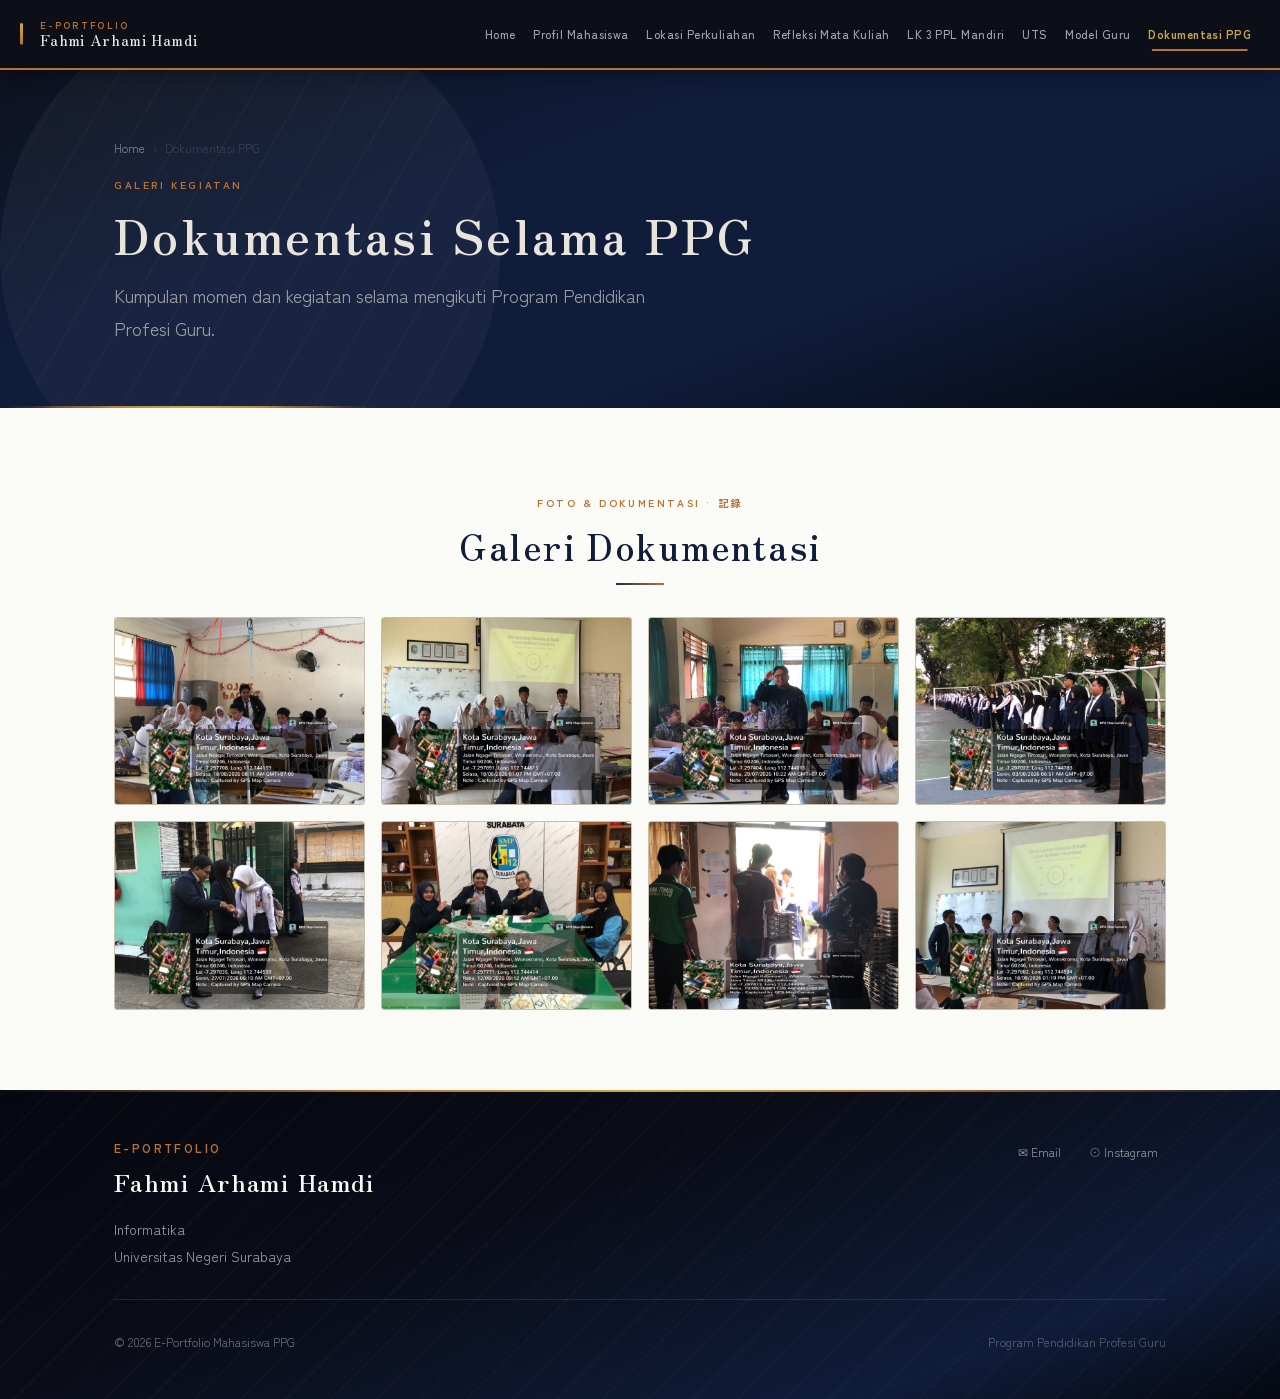
==== dokumentasi.html @ 4d2c19bf "first commit" ====
<!DOCTYPE html>
<html lang="id">
<head>
  <meta charset="UTF-8" />
  <meta name="viewport" content="width=device-width, initial-scale=1.0" />
  <meta name="description" content="Dokumentasi Kegiatan PPG — Galeri Foto Selama Program Pendidikan Profesi Guru" />
  <title>Dokumentasi PPG — E-Portfolio PPG</title>
  <link rel="stylesheet" href="css/style.css" />
  <link rel="stylesheet" href="css/japan.css" />
  <link rel="preconnect" href="https://fonts.googleapis.com" />
  <link rel="preconnect" href="https://fonts.gstatic.com" crossorigin />
</head>
<body>

  <!-- NAVBAR -->
  <header class="navbar" id="navbar" role="banner">
    <div class="navbar__inner">
      <a href="index.html" class="navbar__brand" aria-label="Beranda E-Portfolio PPG">
        <span class="navbar__brand-top">E-Portfolio</span>
        <span class="navbar__brand-name" id="navbar-name">Mahasiswa PPG</span>
      </a>
      <nav class="navbar__nav" role="navigation" aria-label="Navigasi Utama">
        <a href="index.html"        class="navbar__link">Home</a>
        <a href="profil.html"       class="navbar__link">Profil Mahasiswa</a>
        <a href="lokasi.html"       class="navbar__link">Lokasi Perkuliahan</a>
        <a href="refleksi.html"     class="navbar__link">Refleksi Mata Kuliah</a>
        <a href="lk3.html"          class="navbar__link">LK 3 PPL Mandiri</a>
        <a href="uts.html"          class="navbar__link">UTS</a>
        <a href="model-guru.html"   class="navbar__link">Model Guru</a>
        <a href="dokumentasi.html"  class="navbar__link active">Dokumentasi PPG</a>
      </nav>
      <button class="navbar__toggle" id="navToggle" aria-label="Buka menu" aria-expanded="false" aria-controls="navDrawer">
        <span></span><span></span><span></span>
      </button>
    </div>
  </header>

  <!-- Wave bar dekorasi Jepang -->
  <div class="jp-wave-bar" aria-hidden="true"></div>

  <nav class="navbar__drawer" id="navDrawer" role="navigation" aria-label="Menu Mobile">
    <a href="index.html"        class="navbar__link">Home</a>
    <a href="profil.html"       class="navbar__link">Profil Mahasiswa</a>
    <a href="lokasi.html"       class="navbar__link">Lokasi Perkuliahan</a>
    <a href="refleksi.html"     class="navbar__link">Refleksi Mata Kuliah</a>
    <a href="lk3.html"          class="navbar__link">LK 3 PPL Mandiri</a>
    <a href="uts.html"          class="navbar__link">UTS</a>
    <a href="model-guru.html"   class="navbar__link">Model Guru</a>
    <a href="dokumentasi.html"  class="navbar__link active">Dokumentasi PPG</a>
  </nav>

  <main id="main-content">

    <!-- PAGE HEADER -->
    <div class="page-header">
      <div class="page-header__inner">
        <nav class="page-header__breadcrumb" aria-label="Breadcrumb">
          <a href="index.html">Home</a>
          <span>›</span>
          <span>Dokumentasi PPG</span>
        </nav>
        <p class="page-header__label">Galeri Kegiatan</p>
        <h1 class="page-header__title">Dokumentasi Selama PPG</h1>
        <p class="page-header__subtitle">
          Kumpulan momen dan kegiatan selama mengikuti Program Pendidikan Profesi Guru.
        </p>
      </div>
    </div>

    <!-- ============================================================
         GALERI DOKUMENTASI
    ============================================================ -->
    <section class="section section--white" aria-labelledby="galeri-title">
      <div class="container">

        <div class="section-header fade-up" style="margin-bottom: var(--space-8);">
          <span class="section-label">Foto &amp; Dokumentasi · 記録</span>
          <h2 class="section-title" id="galeri-title">Galeri Dokumentasi</h2>
          <div class="divider"></div>
        </div>

        <!-- Gallery Grid -->
        <div class="gallery-grid fade-up delay-1" id="gallery-grid" role="list">
          <!-- Diisi via JS dari DATA.dokumentasi -->
        </div>

      </div>
    </section>

  </main>

  <!-- LIGHTBOX -->
  <div class="lightbox" id="lightbox" role="dialog" aria-modal="true" aria-label="Lihat foto" aria-hidden="true">
    <button class="lightbox__prev" id="lb-prev" aria-label="Foto sebelumnya" type="button">‹</button>
    <button class="lightbox__next" id="lb-next" aria-label="Foto berikutnya" type="button">›</button>
    <button class="lightbox__close" id="lb-close" aria-label="Tutup lightbox" type="button">✕</button>

    <div class="lightbox__img-only" id="lb-img-container">
      <!-- img dimuat via JS -->
    </div>
  </div>

  <!-- FOOTER -->
  <footer class="footer" role="contentinfo">
    <div class="footer__inner">
      <div class="footer__brand">
        <span class="footer__brand-label">E-Portfolio</span>
        <span class="footer__brand-name" id="footer-nama">Mahasiswa PPG</span>
        <div class="footer__meta" style="margin-top: var(--space-3);">
          <span id="footer-prodi"></span>
          <span id="footer-univ"></span>
        </div>
      </div>
      <div><div class="footer__social" id="footer-social"></div></div>
      <div class="footer__divider"></div>
      <div class="footer__bottom">
        <p class="footer__copyright" id="footer-copyright">© 2026 E-Portfolio Mahasiswa PPG</p>
        <p style="font-size: var(--text-xs); color: rgba(255,255,255,0.3);">Program Pendidikan Profesi Guru</p>
      </div>
    </div>
  </footer>

  <script src="js/data.js"></script>
  <script src="js/main.js"></script>
  <script src="js/sakura.js"></script>

  <script>
    document.addEventListener('DOMContentLoaded', function () {
      const p    = DATA.profil;
      const docs = DATA.dokumentasi;

      document.getElementById('navbar-name').textContent = p.namaLengkap || 'Mahasiswa PPG';

      // ── Bangun gallery grid ────────────────────────────────────
      const grid = document.getElementById('gallery-grid');
      if (grid && docs) {
        docs.forEach((item, i) => {
          const div = document.createElement('div');
          div.className  = 'gallery-item';
          div.dataset.category = item.kategori;
          div.dataset.index    = i;
          div.setAttribute('role', 'listitem');
          div.setAttribute('tabindex', '0');
          div.setAttribute('aria-label', item.judul || 'Foto dokumentasi');

          const isPlaceholder = !item.foto || item.foto.includes('[');
          if (isPlaceholder) {
            div.innerHTML = `
              <div class="gallery-placeholder">
                <span style="font-size:2.5rem; opacity:.35;">📷</span>
                <span>${item.judul || '[ Judul Kegiatan ]'}</span>
              </div>
            `;
          } else {
            div.innerHTML = `
              <img src="${item.foto}" alt="${item.judul || 'Dokumentasi PPG'}" loading="lazy" />
            `;
          }

          grid.appendChild(div);
        });
      }

      // Inisialisasi gallery & lightbox dilakukan di main.js

      // ── Footer ────────────────────────────────────────────────
      document.getElementById('footer-nama').textContent      = p.namaLengkap || 'Mahasiswa PPG';
      document.getElementById('footer-prodi').textContent     = p.bidangStudi  || '';
      document.getElementById('footer-univ').textContent      = p.universitas  || '';
      document.getElementById('footer-copyright').textContent =
        '© ' + new Date().getFullYear() + ' E-Portfolio Mahasiswa PPG';

      const social = document.getElementById('footer-social');
      if (p.email && !p.email.includes('[')) {
        const a = document.createElement('a');
        a.href = 'https://mail.google.com/mail/?view=cm&to=' + p.email; a.target = '_blank'; a.rel = 'noopener noreferrer'; a.innerHTML = '✉ Email'; social.appendChild(a);
      }
      if (p.instagram && !p.instagram.includes('[')) {
        const a = document.createElement('a');
        a.href = p.instagram; a.target = '_blank'; a.rel = 'noopener noreferrer';
        a.textContent = '⊙ Instagram'; social.appendChild(a);
      }
      if (p.linkedin && !p.linkedin.includes('[')) {
        const a = document.createElement('a');
        a.href = p.linkedin; a.target = '_blank'; a.rel = 'noopener noreferrer';
        a.textContent = '⊞ LinkedIn'; social.appendChild(a);
      }
    });
  </script>

</body>
</html>
---- css/style.css ----
/* ============================================================
   E-PORTFOLIO MAHASISWA PPG
   style.css — Design System & Global Styles
   ============================================================ */

/* ============================================================
   1. GOOGLE FONTS IMPORT
   ============================================================ */
@import url('https://fonts.googleapis.com/css2?family=Playfair+Display:ital,wght@0,400;0,600;0,700;1,400&family=Inter:wght@300;400;500;600&display=swap');

/* ============================================================
   2. CSS CUSTOM PROPERTIES (DESIGN TOKENS)
   ============================================================ */
:root {
  /* Color Palette — Pendidikan, Tenang, Elegan */
  --color-primary:        #2C5F8A;   /* Biru akademik */
  --color-primary-light:  #3D7AB5;
  --color-primary-dark:   #1E4268;
  --color-accent:         #C8974A;   /* Emas hangat */
  --color-accent-light:   #E0B870;
  --color-accent-dark:    #A67A35;

  /* Neutrals */
  --color-white:          #FFFFFF;
  --color-bg:             #F8F6F2;   /* Krem lembut */
  --color-bg-alt:         #F0EDE6;
  --color-surface:        #FFFFFF;
  --color-border:         #E2DDD6;
  --color-border-light:   #EEECE8;

  /* Text */
  --color-text:           #2A2A2A;
  --color-text-secondary: #5A5A5A;
  --color-text-muted:     #8A8A8A;
  --color-text-light:     #AAAAAA;

  /* Typography */
  --font-serif:           'Playfair Display', Georgia, serif;
  --font-sans:            'Inter', system-ui, sans-serif;

  --text-xs:    0.75rem;
  --text-sm:    0.875rem;
  --text-base:  1rem;
  --text-md:    1.125rem;
  --text-lg:    1.25rem;
  --text-xl:    1.5rem;
  --text-2xl:   1.875rem;
  --text-3xl:   2.25rem;
  --text-4xl:   3rem;
  --text-5xl:   3.75rem;

  --weight-light:   300;
  --weight-regular: 400;
  --weight-medium:  500;
  --weight-semi:    600;

  --leading-tight:  1.2;
  --leading-snug:   1.4;
  --leading-normal: 1.6;
  --leading-loose:  1.8;

  /* Spacing */
  --space-1:  0.25rem;
  --space-2:  0.5rem;
  --space-3:  0.75rem;
  --space-4:  1rem;
  --space-5:  1.25rem;
  --space-6:  1.5rem;
  --space-8:  2rem;
  --space-10: 2.5rem;
  --space-12: 3rem;
  --space-16: 4rem;
  --space-20: 5rem;
  --space-24: 6rem;

  /* Layout */
  --container-max:  1100px;
  --container-pad:  1.5rem;
  --navbar-height:  70px;

  /* Borders */
  --radius-sm:  4px;
  --radius-md:  8px;
  --radius-lg:  12px;
  --radius-xl:  20px;
  --radius-full: 9999px;

  /* Shadows */
  --shadow-xs:  0 1px 2px rgba(0,0,0,0.06);
  --shadow-sm:  0 2px 8px rgba(0,0,0,0.08);
  --shadow-md:  0 4px 16px rgba(0,0,0,0.10);
  --shadow-lg:  0 8px 32px rgba(0,0,0,0.12);
  --shadow-xl:  0 16px 48px rgba(0,0,0,0.15);

  /* Transitions */
  --transition-fast:   150ms ease;
  --transition-base:   250ms ease;
  --transition-slow:   400ms ease;
}

/* ============================================================
   3. CSS RESET & BASE
   ============================================================ */
*, *::before, *::after {
  box-sizing: border-box;
  margin: 0;
  padding: 0;
}

html {
  scroll-behavior: smooth;
  font-size: 16px;
  -webkit-text-size-adjust: 100%;
}

body {
  font-family: var(--font-sans);
  font-size: var(--text-base);
  font-weight: var(--weight-regular);
  line-height: var(--leading-normal);
  color: var(--color-text);
  background-color: var(--color-bg);
  -webkit-font-smoothing: antialiased;
  -moz-osx-font-smoothing: grayscale;
}

img {
  max-width: 100%;
  height: auto;
  display: block;
}

a {
  color: inherit;
  text-decoration: none;
}

ul, ol {
  list-style: none;
}

button {
  cursor: pointer;
  border: none;
  background: none;
  font-family: inherit;
}

input, textarea, select {
  font-family: inherit;
}

/* ============================================================
   4. UTILITY CLASSES
   ============================================================ */
.container {
  max-width: var(--container-max);
  margin-inline: auto;
  padding-inline: var(--container-pad);
}

.section {
  padding-block: var(--space-20);
}

.section--alt {
  background-color: var(--color-bg-alt);
}

.section--white {
  background-color: var(--color-white);
}

/* Section Header */
.section-header {
  text-align: center;
  margin-bottom: var(--space-12);
}

.section-label {
  display: inline-block;
  font-family: var(--font-sans);
  font-size: var(--text-xs);
  font-weight: var(--weight-semi);
  letter-spacing: 0.15em;
  text-transform: uppercase;
  color: var(--color-accent);
  margin-bottom: var(--space-3);
}

.section-title {
  font-family: var(--font-serif);
  font-size: var(--text-3xl);
  font-weight: var(--weight-semi);
  line-height: var(--leading-tight);
  color: var(--color-primary-dark);
  margin-bottom: var(--space-4);
}

.section-desc {
  font-size: var(--text-md);
  color: var(--color-text-secondary);
  line-height: var(--leading-loose);
  max-width: 600px;
  margin-inline: auto;
}

.divider {
  width: 48px;
  height: 3px;
  background: linear-gradient(90deg, var(--color-accent), var(--color-accent-light));
  border-radius: var(--radius-full);
  margin: var(--space-4) auto 0;
}

.divider--left {
  margin-inline: 0;
}

/* Text Utilities */
.text-serif     { font-family: var(--font-serif); }
.text-primary   { color: var(--color-primary); }
.text-accent    { color: var(--color-accent); }
.text-muted     { color: var(--color-text-muted); }
.text-secondary { color: var(--color-text-secondary); }

/* Visually hidden */
.sr-only {
  position: absolute;
  width: 1px;
  height: 1px;
  padding: 0;
  margin: -1px;
  overflow: hidden;
  clip: rect(0,0,0,0);
  white-space: nowrap;
  border: 0;
}

/* ============================================================
   5. NAVBAR
   ============================================================ */
.navbar {
  position: fixed;
  top: 0;
  left: 0;
  right: 0;
  z-index: 1000;
  height: var(--navbar-height);
  background-color: rgba(255, 255, 255, 0.96);
  backdrop-filter: blur(10px);
  -webkit-backdrop-filter: blur(10px);
  border-bottom: 1px solid transparent;
  transition: border-color var(--transition-base),
              box-shadow var(--transition-base);
}

.navbar.scrolled {
  border-color: var(--color-border);
  box-shadow: var(--shadow-sm);
}

.navbar__inner {
  display: flex;
  align-items: center;
  justify-content: space-between;
  height: 100%;
  max-width: var(--container-max);
  margin-inline: auto;
  padding-inline: var(--container-pad);
}

.navbar__brand {
  display: flex;
  flex-direction: column;
  line-height: 1.2;
}

.navbar__brand-top {
  font-family: var(--font-sans);
  font-size: var(--text-xs);
  font-weight: var(--weight-semi);
  letter-spacing: 0.12em;
  text-transform: uppercase;
  color: var(--color-accent);
}

.navbar__brand-name {
  font-family: var(--font-serif);
  font-size: var(--text-md);
  font-weight: var(--weight-semi);
  color: var(--color-primary-dark);
  white-space: nowrap;
}

.navbar__nav {
  display: flex;
  align-items: center;
  gap: var(--space-1);
}

.navbar__link {
  font-size: var(--text-sm);
  font-weight: var(--weight-medium);
  color: var(--color-text-secondary);
  padding: var(--space-2) var(--space-3);
  border-radius: var(--radius-sm);
  transition: color var(--transition-fast),
              background-color var(--transition-fast);
  white-space: nowrap;
  position: relative;
}

.navbar__link::after {
  content: '';
  position: absolute;
  bottom: 0;
  left: 50%;
  transform: translateX(-50%);
  width: 0;
  height: 2px;
  background-color: var(--color-accent);
  border-radius: var(--radius-full);
  transition: width var(--transition-base);
}

.navbar__link:hover {
  color: var(--color-primary);
  background-color: var(--color-bg);
}

.navbar__link:hover::after,
.navbar__link.active::after {
  width: calc(100% - var(--space-6));
}

.navbar__link.active {
  color: var(--color-primary);
  font-weight: var(--weight-semi);
}

/* Hamburger */
.navbar__toggle {
  display: none;
  flex-direction: column;
  justify-content: center;
  gap: 5px;
  width: 36px;
  height: 36px;
  padding: 6px;
  border-radius: var(--radius-sm);
  transition: background-color var(--transition-fast);
}

.navbar__toggle:hover {
  background-color: var(--color-bg);
}

.navbar__toggle span {
  display: block;
  width: 100%;
  height: 2px;
  background-color: var(--color-text);
  border-radius: var(--radius-full);
  transition: transform var(--transition-base),
              opacity var(--transition-base);
  transform-origin: center;
}

.navbar__toggle.open span:nth-child(1) {
  transform: translateY(7px) rotate(45deg);
}
.navbar__toggle.open span:nth-child(2) {
  opacity: 0;
  transform: scaleX(0);
}
.navbar__toggle.open span:nth-child(3) {
  transform: translateY(-7px) rotate(-45deg);
}

/* Mobile Nav Drawer */
.navbar__drawer {
  display: none;
  position: fixed;
  top: var(--navbar-height);
  left: 0;
  right: 0;
  background-color: var(--color-white);
  border-bottom: 1px solid var(--color-border);
  box-shadow: var(--shadow-md);
  padding: var(--space-4) var(--container-pad) var(--space-6);
  z-index: 999;
  flex-direction: column;
  gap: var(--space-1);
  transform: translateY(-10px);
  opacity: 0;
  transition: transform var(--transition-base),
              opacity var(--transition-base);
  pointer-events: none;
}

.navbar__drawer.open {
  opacity: 1;
  transform: translateY(0);
  pointer-events: all;
}

.navbar__drawer .navbar__link {
  display: block;
  padding: var(--space-3) var(--space-4);
  border-radius: var(--radius-md);
  font-size: var(--text-base);
}

.navbar__drawer .navbar__link::after {
  display: none;
}

/* ============================================================
   6. HERO SECTION
   ============================================================ */
.hero {
  min-height: 100vh;
  display: flex;
  align-items: center;
  padding-top: var(--navbar-height);
  background-color: var(--color-white);
  position: relative;
  overflow: hidden;
}

.hero::before {
  content: '';
  position: absolute;
  top: 0;
  right: 0;
  width: 45%;
  height: 100%;
  background: linear-gradient(135deg, var(--color-bg) 0%, var(--color-bg-alt) 100%);
  z-index: 0;
}

.hero::after {
  content: '';
  position: absolute;
  bottom: -1px;
  left: 0;
  right: 0;
  height: 80px;
  background: linear-gradient(to bottom, transparent, var(--color-bg));
  z-index: 1;
}

.hero__inner {
  position: relative;
  z-index: 2;
  display: grid;
  grid-template-columns: 1fr 1fr;
  gap: var(--space-16);
  align-items: center;
  width: 100%;
  max-width: var(--container-max);
  margin-inline: auto;
  padding-inline: var(--container-pad);
  padding-block: var(--space-20);
}

.hero__content {
  display: flex;
  flex-direction: column;
  gap: var(--space-6);
}

.hero__eyebrow {
  display: inline-flex;
  align-items: center;
  gap: var(--space-2);
  font-size: var(--text-xs);
  font-weight: var(--weight-semi);
  letter-spacing: 0.15em;
  text-transform: uppercase;
  color: var(--color-accent);
}

.hero__eyebrow::before {
  content: '';
  display: block;
  width: 24px;
  height: 2px;
  background-color: var(--color-accent);
  border-radius: var(--radius-full);
}

.hero__title {
  font-family: var(--font-serif);
  font-size: clamp(var(--text-2xl), 4vw, var(--text-4xl));
  font-weight: var(--weight-semi);
  line-height: var(--leading-tight);
  color: var(--color-primary-dark);
}

.hero__title span {
  color: var(--color-accent);
  font-style: italic;
}

.hero__subtitle {
  font-size: var(--text-md);
  line-height: var(--leading-loose);
  color: var(--color-text-secondary);
  max-width: 480px;
}

.hero__meta {
  display: flex;
  flex-direction: column;
  gap: var(--space-2);
  padding: var(--space-5) var(--space-6);
  background-color: var(--color-bg);
  border-left: 3px solid var(--color-accent);
  border-radius: 0 var(--radius-md) var(--radius-md) 0;
}

.hero__meta-item {
  font-size: var(--text-sm);
  color: var(--color-text-secondary);
  line-height: var(--leading-snug);
}

.hero__meta-item strong {
  font-weight: var(--weight-semi);
  color: var(--color-text);
}

.hero__actions {
  display: flex;
  gap: var(--space-4);
  flex-wrap: wrap;
}

.hero__visual {
  display: flex;
  justify-content: center;
  align-items: center;
}

.hero__photo-wrap {
  position: relative;
  width: 340px;
  max-width: 100%;
}

.hero__photo-wrap::before {
  content: '';
  position: absolute;
  inset: -12px;
  border: 2px solid var(--color-accent-light);
  border-radius: var(--radius-xl);
  opacity: 0.4;
}

.hero__photo-wrap::after {
  content: '';
  position: absolute;
  bottom: -16px;
  right: -16px;
  width: 60%;
  height: 60%;
  background: linear-gradient(135deg, var(--color-primary-dark), var(--color-primary));
  border-radius: var(--radius-lg);
  z-index: -1;
  opacity: 0.12;
}

.hero__photo {
  width: 100%;
  aspect-ratio: 3/4;
  object-fit: cover;
  border-radius: var(--radius-xl);
  box-shadow: var(--shadow-xl);
}

.hero__photo-placeholder {
  width: 100%;
  aspect-ratio: 3/4;
  border-radius: var(--radius-xl);
  background: linear-gradient(135deg, var(--color-bg-alt) 0%, var(--color-border) 100%);
  display: flex;
  flex-direction: column;
  align-items: center;
  justify-content: center;
  gap: var(--space-3);
  color: var(--color-text-muted);
  font-size: var(--text-sm);
  box-shadow: var(--shadow-xl);
}

.hero__photo-placeholder svg {
  width: 64px;
  height: 64px;
  opacity: 0.4;
}

/* ============================================================
   7. BUTTONS
   ============================================================ */
.btn {
  display: inline-flex;
  align-items: center;
  justify-content: center;
  gap: var(--space-2);
  font-family: var(--font-sans);
  font-size: var(--text-sm);
  font-weight: var(--weight-semi);
  letter-spacing: 0.02em;
  padding: var(--space-3) var(--space-6);
  border-radius: var(--radius-md);
  transition: all var(--transition-base);
  cursor: pointer;
  white-space: nowrap;
  text-decoration: none;
}

.btn--primary {
  background-color: var(--color-primary);
  color: var(--color-white);
  box-shadow: 0 2px 8px rgba(44, 95, 138, 0.3);
}

.btn--primary:hover {
  background-color: var(--color-primary-light);
  box-shadow: 0 4px 16px rgba(44, 95, 138, 0.4);
  transform: translateY(-1px);
}

.btn--primary:active {
  transform: translateY(0);
}

.btn--outline {
  background-color: transparent;
  color: var(--color-primary);
  border: 1.5px solid var(--color-primary);
}

.btn--outline:hover {
  background-color: var(--color-primary);
  color: var(--color-white);
  transform: translateY(-1px);
}

.btn--accent {
  background-color: var(--color-accent);
  color: var(--color-white);
  box-shadow: 0 2px 8px rgba(200, 151, 74, 0.3);
}

.btn--accent:hover {
  background-color: var(--color-accent-dark);
  transform: translateY(-1px);
}

.btn--sm {
  font-size: var(--text-xs);
  padding: var(--space-2) var(--space-4);
}

.btn--lg {
  font-size: var(--text-base);
  padding: var(--space-4) var(--space-8);
}

/* ============================================================
   8. CARDS
   ============================================================ */
.card {
  background-color: var(--color-white);
  border: 1px solid var(--color-border-light);
  border-radius: var(--radius-lg);
  padding: var(--space-6);
  transition: transform var(--transition-base),
              box-shadow var(--transition-base),
              border-color var(--transition-base);
}

.card:hover {
  transform: translateY(-3px);
  box-shadow: var(--shadow-md);
  border-color: var(--color-border);
}

.card--clickable {
  cursor: pointer;
}

.card__icon {
  font-size: 2rem;
  margin-bottom: var(--space-4);
  line-height: 1;
}

.card__title {
  font-family: var(--font-serif);
  font-size: var(--text-lg);
  font-weight: var(--weight-semi);
  color: var(--color-primary-dark);
  margin-bottom: var(--space-3);
  line-height: var(--leading-snug);
}

.card__body {
  font-size: var(--text-sm);
  color: var(--color-text-secondary);
  line-height: var(--leading-loose);
}

.card__arrow {
  display: inline-flex;
  align-items: center;
  gap: var(--space-2);
  margin-top: var(--space-4);
  font-size: var(--text-xs);
  font-weight: var(--weight-semi);
  letter-spacing: 0.05em;
  text-transform: uppercase;
  color: var(--color-accent);
  transition: gap var(--transition-base);
}

.card:hover .card__arrow {
  gap: var(--space-3);
}

/* ============================================================
   9. GRID LAYOUTS
   ============================================================ */
.grid-2 {
  display: grid;
  grid-template-columns: repeat(2, 1fr);
  gap: var(--space-6);
}

.grid-3 {
  display: grid;
  grid-template-columns: repeat(3, 1fr);
  gap: var(--space-6);
}

.grid-4 {
  display: grid;
  grid-template-columns: repeat(4, 1fr);
  gap: var(--space-6);
}

.grid-auto {
  display: grid;
  grid-template-columns: repeat(auto-fill, minmax(280px, 1fr));
  gap: var(--space-6);
}

/* ============================================================
   10. QUOTE SECTION
   ============================================================ */
.quote-section {
  background: linear-gradient(135deg, var(--color-primary-dark) 0%, var(--color-primary) 100%);
  padding-block: var(--space-16);
  position: relative;
  overflow: hidden;
}

.quote-section::before {
  content: '\201C';
  position: absolute;
  top: -20px;
  left: 5%;
  font-family: var(--font-serif);
  font-size: 18rem;
  color: rgba(255,255,255,0.04);
  line-height: 1;
  pointer-events: none;
}

.quote-section__inner {
  max-width: 760px;
  margin-inline: auto;
  padding-inline: var(--container-pad);
  text-align: center;
}

.quote-section__text {
  font-family: var(--font-serif);
  font-size: clamp(var(--text-lg), 2.5vw, var(--text-2xl));
  font-style: italic;
  font-weight: var(--weight-regular);
  line-height: var(--leading-loose);
  color: var(--color-white);
  margin-bottom: var(--space-6);
}

.quote-section__attr {
  font-size: var(--text-sm);
  color: rgba(255,255,255,0.6);
  letter-spacing: 0.05em;
}

/* ============================================================
   11. PROFIL — IDENTITAS
   ============================================================ */
.profil-layout {
  display: grid;
  grid-template-columns: 280px 1fr;
  gap: var(--space-12);
  align-items: start;
}

.profil-photo-col {
  position: sticky;
  top: calc(var(--navbar-height) + var(--space-6));
}

.profil-photo-wrap {
  position: relative;
  margin-bottom: var(--space-6);
}

.profil-photo-wrap::after {
  content: '';
  position: absolute;
  bottom: -8px;
  right: -8px;
  width: 80%;
  height: 80%;
  border: 2px solid var(--color-accent-light);
  border-radius: var(--radius-lg);
  z-index: -1;
}

.profil-photo {
  width: 100%;
  aspect-ratio: 3/4;
  object-fit: cover;
  object-position: center top;
  border-radius: var(--radius-lg);
  box-shadow: var(--shadow-md);
}

.profil-photo-placeholder {
  width: 100%;
  aspect-ratio: 3/4;
  border-radius: var(--radius-lg);
  background: linear-gradient(135deg, var(--color-bg-alt), var(--color-border));
  display: flex;
  flex-direction: column;
  align-items: center;
  justify-content: center;
  gap: var(--space-2);
  color: var(--color-text-muted);
  font-size: var(--text-xs);
  box-shadow: var(--shadow-md);
}

.profil-social {
  display: flex;
  gap: var(--space-3);
  justify-content: center;
  flex-wrap: wrap;
}

.profil-social a {
  display: inline-flex;
  align-items: center;
  gap: var(--space-1);
  font-size: var(--text-xs);
  font-weight: var(--weight-medium);
  color: var(--color-text-secondary);
  padding: var(--space-2) var(--space-3);
  border: 1px solid var(--color-border);
  border-radius: var(--radius-full);
  transition: all var(--transition-fast);
}

.profil-social a:hover {
  color: var(--color-primary);
  border-color: var(--color-primary);
  background-color: rgba(44, 95, 138, 0.05);
}

/* Bio Data */
.bio-table {
  width: 100%;
  border-collapse: collapse;
}

.bio-table tr {
  border-bottom: 1px solid var(--color-border-light);
}

.bio-table tr:last-child {
  border-bottom: none;
}

.bio-table td {
  padding: var(--space-3) var(--space-4) var(--space-3) 0;
  font-size: var(--text-sm);
  vertical-align: top;
}

.bio-table td:first-child {
  width: 160px;
  font-weight: var(--weight-medium);
  color: var(--color-text-secondary);
  white-space: nowrap;
}

.bio-table td:last-child {
  color: var(--color-text);
  font-weight: var(--weight-regular);
}

/* Asal Daerah Block */
.asal-daerah-block {
  background: linear-gradient(135deg, var(--color-primary-dark) 0%, var(--color-primary) 100%);
  border-radius: var(--radius-lg);
  padding: var(--space-6) var(--space-8);
  color: var(--color-white);
  position: relative;
  overflow: hidden;
  margin-top: var(--space-8);
}

.asal-daerah-block::before {
  content: '📍';
  position: absolute;
  right: var(--space-6);
  top: var(--space-5);
  font-size: 4rem;
  opacity: 0.1;
}

.asal-daerah-block__label {
  font-size: var(--text-xs);
  font-weight: var(--weight-semi);
  letter-spacing: 0.15em;
  text-transform: uppercase;
  color: rgba(255,255,255,0.6);
  margin-bottom: var(--space-3);
}

.asal-daerah-block__title {
  font-family: var(--font-serif);
  font-size: var(--text-xl);
  font-weight: var(--weight-semi);
  line-height: var(--leading-snug);
  margin-bottom: var(--space-4);
  display: flex;
  align-items: center;
  gap: var(--space-2);
}

.asal-daerah-block__details {
  display: flex;
  flex-direction: column;
  gap: var(--space-1);
}

.asal-daerah-block__details span {
  font-size: var(--text-sm);
  color: rgba(255,255,255,0.75);
  display: flex;
  align-items: center;
  gap: var(--space-2);
}

.asal-daerah-block__details span::before {
  content: '—';
  opacity: 0.4;
}

/* ============================================================
   12. CIRI KHAS DAERAH
   ============================================================ */
.ciri-khas-grid {
  display: grid;
  grid-template-columns: repeat(3, 1fr);
  gap: var(--space-5);
}

.ciri-khas-card {
  background-color: var(--color-white);
  border: 1px solid var(--color-border-light);
  border-radius: var(--radius-lg);
  padding: var(--space-6);
  transition: transform var(--transition-base), box-shadow var(--transition-base);
}

.ciri-khas-card:hover {
  transform: translateY(-3px);
  box-shadow: var(--shadow-md);
}

.ciri-khas-card__ikon {
  font-size: 2.2rem;
  margin-bottom: var(--space-3);
  line-height: 1;
}

.ciri-khas-card__kategori {
  font-size: var(--text-xs);
  font-weight: var(--weight-semi);
  letter-spacing: 0.12em;
  text-transform: uppercase;
  color: var(--color-accent);
  margin-bottom: var(--space-2);
}

.ciri-khas-card__isi {
  font-size: var(--text-sm);
  color: var(--color-text-secondary);
  line-height: var(--leading-loose);
}

/* Galeri Mini Daerah */
.galeri-mini {
  display: grid;
  grid-template-columns: repeat(4, 1fr);
  gap: var(--space-4);
}

.galeri-mini__item {
  position: relative;
  border-radius: var(--radius-md);
  overflow: hidden;
  aspect-ratio: 4/3;
  background-color: var(--color-bg-alt);
}

.galeri-mini__item img {
  width: 100%;
  height: 100%;
  object-fit: cover;
  transition: transform var(--transition-slow);
}

.galeri-mini__item:hover img {
  transform: scale(1.05);
}

.galeri-mini__caption {
  position: absolute;
  bottom: 0;
  left: 0;
  right: 0;
  padding: var(--space-2) var(--space-3);
  background: linear-gradient(to top, rgba(0,0,0,0.6), transparent);
  color: var(--color-white);
  font-size: var(--text-xs);
  font-weight: var(--weight-medium);
}

.galeri-mini__placeholder {
  width: 100%;
  height: 100%;
  display: flex;
  flex-direction: column;
  align-items: center;
  justify-content: center;
  gap: var(--space-2);
  color: var(--color-text-muted);
  font-size: var(--text-xs);
  text-align: center;
  padding: var(--space-4);
}

/* ============================================================
   13. LOKASI PERKULIAHAN
   ============================================================ */
.lptk-info-grid {
  display: grid;
  grid-template-columns: 1fr 1fr;
  gap: var(--space-4);
}

.lptk-info-item {
  background-color: var(--color-white);
  border: 1px solid var(--color-border-light);
  border-radius: var(--radius-md);
  padding: var(--space-4) var(--space-5);
}

.lptk-info-item__label {
  font-size: var(--text-xs);
  font-weight: var(--weight-semi);
  letter-spacing: 0.1em;
  text-transform: uppercase;
  color: var(--color-accent);
  margin-bottom: var(--space-1);
}

.lptk-info-item__value {
  font-size: var(--text-base);
  font-weight: var(--weight-medium);
  color: var(--color-text);
}

.maps-container {
  width: 100%;
  height: 380px;
  border-radius: var(--radius-lg);
  overflow: hidden;
  background-color: var(--color-bg-alt);
  border: 1px solid var(--color-border);
  display: flex;
  align-items: center;
  justify-content: center;
  position: relative;
}

.maps-container iframe {
  width: 100%;
  height: 100%;
  border: none;
}

.maps-placeholder {
  display: flex;
  flex-direction: column;
  align-items: center;
  justify-content: center;
  gap: var(--space-4);
  padding: var(--space-8);
  text-align: center;
  color: var(--color-text-muted);
  height: 100%;
}

.maps-placeholder__icon {
  font-size: 3rem;
  opacity: 0.4;
}

.maps-placeholder a {
  display: inline-flex;
  align-items: center;
  gap: var(--space-2);
  font-size: var(--text-sm);
  font-weight: var(--weight-semi);
  color: var(--color-primary);
  padding: var(--space-2) var(--space-4);
  border: 1.5px solid var(--color-primary);
  border-radius: var(--radius-full);
  transition: all var(--transition-fast);
}

.maps-placeholder a:hover {
  background-color: var(--color-primary);
  color: var(--color-white);
}

/* ============================================================
   14. ACCORDION (REFLEKSI MATA KULIAH)
   ============================================================ */
.accordion {
  display: flex;
  flex-direction: column;
  gap: var(--space-3);
}

.accordion-item {
  background-color: var(--color-white);
  border: 1px solid var(--color-border-light);
  border-radius: var(--radius-lg);
  overflow: hidden;
  transition: box-shadow var(--transition-base),
              border-color var(--transition-base);
}

.accordion-item:hover {
  box-shadow: var(--shadow-sm);
}

.accordion-item.open {
  border-color: var(--color-primary);
  box-shadow: 0 0 0 3px rgba(44, 95, 138, 0.08);
}

.accordion-trigger {
  width: 100%;
  display: flex;
  align-items: center;
  justify-content: space-between;
  gap: var(--space-4);
  padding: var(--space-5) var(--space-6);
  text-align: left;
  cursor: pointer;
  background: none;
  border: none;
  font-family: inherit;
  transition: background-color var(--transition-fast);
}

.accordion-trigger:hover {
  background-color: rgba(44, 95, 138, 0.03);
}

.accordion-trigger__left {
  display: flex;
  align-items: center;
  gap: var(--space-4);
}

.accordion-trigger__num {
  display: flex;
  align-items: center;
  justify-content: center;
  width: 32px;
  height: 32px;
  background-color: var(--color-bg);
  border-radius: var(--radius-sm);
  font-size: var(--text-xs);
  font-weight: var(--weight-semi);
  color: var(--color-primary);
  flex-shrink: 0;
  transition: background-color var(--transition-fast), color var(--transition-fast);
}

.accordion-item.open .accordion-trigger__num {
  background-color: var(--color-primary);
  color: var(--color-white);
}

.accordion-trigger__title {
  font-family: var(--font-serif);
  font-size: var(--text-md);
  font-weight: var(--weight-semi);
  color: var(--color-primary-dark);
  line-height: var(--leading-snug);
}

.accordion-trigger__icon {
  flex-shrink: 0;
  width: 20px;
  height: 20px;
  color: var(--color-text-muted);
  transition: transform var(--transition-base), color var(--transition-base);
}

.accordion-item.open .accordion-trigger__icon {
  transform: rotate(180deg);
  color: var(--color-primary);
}

.accordion-body {
  height: 0;
  overflow: hidden;
  transition: height var(--transition-slow);
}

.accordion-body__inner {
  padding: 0 var(--space-6) var(--space-6);
  padding-left: calc(var(--space-6) + 32px + var(--space-4));
}

.accordion-field {
  margin-bottom: var(--space-5);
}

.accordion-field:last-child {
  margin-bottom: 0;
}

.accordion-field__label {
  font-size: var(--text-xs);
  font-weight: var(--weight-semi);
  letter-spacing: 0.12em;
  text-transform: uppercase;
  color: var(--color-accent);
  margin-bottom: var(--space-2);
}

.accordion-field__dosen {
  font-size: var(--text-sm);
  font-weight: var(--weight-medium);
  color: var(--color-text);
}

.accordion-field__text {
  font-size: var(--text-sm);
  color: var(--color-text-secondary);
  line-height: var(--leading-loose);
  white-space: pre-line;
}

/* Semester Badge */
.semester-header {
  display: flex;
  align-items: center;
  gap: var(--space-4);
  margin-bottom: var(--space-6);
  padding-bottom: var(--space-4);
  border-bottom: 1px solid var(--color-border);
}

.semester-badge {
  display: inline-flex;
  align-items: center;
  gap: var(--space-2);
  background-color: var(--color-primary);
  color: var(--color-white);
  font-size: var(--text-xs);
  font-weight: var(--weight-semi);
  letter-spacing: 0.08em;
  text-transform: uppercase;
  padding: var(--space-2) var(--space-4);
  border-radius: var(--radius-full);
}

.semester-badge--2 {
  background-color: var(--color-accent);
}

.semester-title {
  font-family: var(--font-serif);
  font-size: var(--text-xl);
  font-weight: var(--weight-semi);
  color: var(--color-primary-dark);
}

.mk-count {
  margin-left: auto;
  font-size: var(--text-sm);
  color: var(--color-text-muted);
}

/* ============================================================
   15. MODEL GURU
   ============================================================ */
.prinsip-grid {
  display: grid;
  grid-template-columns: repeat(3, 1fr);
  gap: var(--space-5);
}

.prinsip-card {
  background-color: var(--color-white);
  border: 1px solid var(--color-border-light);
  border-radius: var(--radius-lg);
  padding: var(--space-6);
  transition: transform var(--transition-base), box-shadow var(--transition-base);
  border-top: 3px solid transparent;
}

.prinsip-card:hover {
  transform: translateY(-3px);
  box-shadow: var(--shadow-md);
  border-top-color: var(--color-primary);
}

.prinsip-card__ikon {
  font-size: 2rem;
  margin-bottom: var(--space-4);
  line-height: 1;
}

.prinsip-card__judul {
  font-family: var(--font-serif);
  font-size: var(--text-base);
  font-weight: var(--weight-semi);
  color: var(--color-primary-dark);
  margin-bottom: var(--space-3);
  line-height: var(--leading-snug);
}

.prinsip-card__isi {
  font-size: var(--text-sm);
  color: var(--color-text-secondary);
  line-height: var(--leading-loose);
}

.filosofi-block {
  background: linear-gradient(135deg, var(--color-bg) 0%, var(--color-white) 100%);
  border: 1px solid var(--color-border);
  border-left: 4px solid var(--color-accent);
  border-radius: 0 var(--radius-lg) var(--radius-lg) 0;
  padding: var(--space-8) var(--space-10);
  position: relative;
}

.filosofi-block::before {
  content: '\201C';
  position: absolute;
  top: var(--space-4);
  right: var(--space-6);
  font-family: var(--font-serif);
  font-size: 5rem;
  color: var(--color-accent-light);
  line-height: 1;
  opacity: 0.3;
}

.filosofi-block__title {
  font-family: var(--font-serif);
  font-size: var(--text-lg);
  font-weight: var(--weight-semi);
  color: var(--color-primary-dark);
  margin-bottom: var(--space-4);
}

.filosofi-block__text {
  font-size: var(--text-base);
  color: var(--color-text-secondary);
  line-height: var(--leading-loose);
  white-space: pre-line;
}

.harapan-block {
  background: linear-gradient(135deg, var(--color-primary-dark) 0%, var(--color-primary) 100%);
  border-radius: var(--radius-xl);
  padding: var(--space-10) var(--space-12);
  color: var(--color-white);
  position: relative;
  overflow: hidden;
}

.harapan-block::after {
  content: '✦';
  position: absolute;
  bottom: var(--space-4);
  right: var(--space-8);
  font-size: 5rem;
  opacity: 0.06;
}

.harapan-block__title {
  font-family: var(--font-serif);
  font-size: var(--text-xl);
  font-weight: var(--weight-semi);
  margin-bottom: var(--space-4);
}

.harapan-block__text {
  font-size: var(--text-base);
  color: rgba(255,255,255,0.82);
  line-height: var(--leading-loose);
  white-space: pre-line;
}

/* ============================================================
   16. DOKUMENTASI — GALLERY
   ============================================================ */
.gallery-filter {
  display: flex;
  flex-wrap: wrap;
  gap: var(--space-2);
  justify-content: center;
  margin-bottom: var(--space-10);
}

.filter-btn {
  font-size: var(--text-sm);
  font-weight: var(--weight-medium);
  padding: var(--space-2) var(--space-4);
  border-radius: var(--radius-full);
  border: 1.5px solid var(--color-border);
  color: var(--color-text-secondary);
  background-color: transparent;
  transition: all var(--transition-fast);
  cursor: pointer;
}

.filter-btn:hover,
.filter-btn.active {
  background-color: var(--color-primary);
  border-color: var(--color-primary);
  color: var(--color-white);
}

.gallery-grid {
  display: grid;
  grid-template-columns: repeat(4, 1fr);
  gap: var(--space-4);
}

.gallery-item {
  position: relative;
  border-radius: var(--radius-md);
  overflow: hidden;
  aspect-ratio: 4/3;
  background-color: var(--color-bg-alt);
  cursor: pointer;
}

.gallery-item img {
  width: 100%;
  height: 100%;
  object-fit: cover;
  transition: transform var(--transition-slow);
}

.gallery-item:hover img {
  transform: scale(1.06);
}

.gallery-item__overlay {
  position: absolute;
  inset: 0;
  background: linear-gradient(to top, rgba(0,0,0,0.75) 0%, rgba(0,0,0,0.1) 50%, transparent 100%);
  opacity: 0;
  transition: opacity var(--transition-base);
  display: flex;
  flex-direction: column;
  justify-content: flex-end;
  padding: var(--space-4);
}

.gallery-item:hover .gallery-item__overlay {
  opacity: 1;
}

.gallery-item__title {
  font-family: var(--font-serif);
  font-size: var(--text-sm);
  font-weight: var(--weight-semi);
  color: var(--color-white);
  margin-bottom: var(--space-1);
  line-height: var(--leading-snug);
}

.gallery-item__meta {
  font-size: var(--text-xs);
  color: rgba(255,255,255,0.7);
}

.gallery-item__category {
  position: absolute;
  top: var(--space-3);
  left: var(--space-3);
  font-size: var(--text-xs);
  font-weight: var(--weight-semi);
  letter-spacing: 0.06em;
  background-color: rgba(44, 95, 138, 0.85);
  color: var(--color-white);
  padding: var(--space-1) var(--space-2);
  border-radius: var(--radius-sm);
  backdrop-filter: blur(4px);
}

.gallery-placeholder {
  width: 100%;
  height: 100%;
  display: flex;
  flex-direction: column;
  align-items: center;
  justify-content: center;
  gap: var(--space-2);
  color: var(--color-text-muted);
  font-size: var(--text-xs);
  text-align: center;
  padding: var(--space-4);
}

.gallery-item.hidden {
  display: none;
}

/* ============================================================
   17. LIGHTBOX
   ============================================================ */
.lightbox {
  position: fixed;
  inset: 0;
  z-index: 9000;
  background-color: rgba(0, 0, 0, 0.92);
  display: flex;
  align-items: center;
  justify-content: center;
  padding: var(--space-6);
  opacity: 0;
  pointer-events: none;
  transition: opacity var(--transition-base);
}

.lightbox.open {
  opacity: 1;
  pointer-events: all;
}

.lightbox__inner {
  max-width: 900px;
  width: 100%;
  display: grid;
  grid-template-columns: 1fr 300px;
  gap: var(--space-6);
  align-items: center;
  position: relative;
}

.lightbox__img-wrap {
  position: relative;
  border-radius: var(--radius-lg);
  overflow: hidden;
  background-color: rgba(255,255,255,0.05);
}

.lightbox__img {
  width: 100%;
  max-height: 70vh;
  object-fit: contain;
  display: block;
  border-radius: var(--radius-lg);
}

.lightbox__img-placeholder {
  width: 100%;
  aspect-ratio: 4/3;
  display: flex;
  align-items: center;
  justify-content: center;
  color: rgba(255,255,255,0.3);
  font-size: var(--text-sm);
  border-radius: var(--radius-lg);
  border: 1px dashed rgba(255,255,255,0.2);
}

.lightbox__info {
  color: var(--color-white);
}

.lightbox__category {
  display: inline-block;
  font-size: var(--text-xs);
  font-weight: var(--weight-semi);
  letter-spacing: 0.1em;
  text-transform: uppercase;
  color: var(--color-accent-light);
  margin-bottom: var(--space-4);
}

.lightbox__title {
  font-family: var(--font-serif);
  font-size: var(--text-xl);
  font-weight: var(--weight-semi);
  line-height: var(--leading-snug);
  margin-bottom: var(--space-4);
}

.lightbox__meta {
  display: flex;
  flex-direction: column;
  gap: var(--space-2);
  margin-bottom: var(--space-5);
  padding-bottom: var(--space-5);
  border-bottom: 1px solid rgba(255,255,255,0.1);
}

.lightbox__meta-item {
  display: flex;
  align-items: center;
  gap: var(--space-2);
  font-size: var(--text-sm);
  color: rgba(255,255,255,0.65);
}

.lightbox__desc {
  font-size: var(--text-sm);
  color: rgba(255,255,255,0.75);
  line-height: var(--leading-loose);
}

.lightbox__counter {
  font-size: var(--text-xs);
  color: rgba(255,255,255,0.4);
  margin-top: var(--space-6);
}

/* Lightbox Controls */
.lightbox__close {
  position: absolute;
  top: -50px;
  right: 0;
  width: 40px;
  height: 40px;
  border-radius: var(--radius-full);
  background-color: rgba(255,255,255,0.1);
  color: var(--color-white);
  display: flex;
  align-items: center;
  justify-content: center;
  transition: background-color var(--transition-fast);
  font-size: 1.25rem;
}

.lightbox__close:hover {
  background-color: rgba(255,255,255,0.2);
}

.lightbox__nav {
  position: fixed;
  top: 50%;
  transform: translateY(-50%);
  width: 44px;
  height: 44px;
  border-radius: var(--radius-full);
  background-color: rgba(255,255,255,0.1);
  color: var(--color-white);
  display: flex;
  align-items: center;
  justify-content: center;
  font-size: 1.25rem;
  transition: background-color var(--transition-fast);
  z-index: 9001;
}

.lightbox__nav:hover {
  background-color: rgba(255,255,255,0.25);
}

.lightbox__prev { left: var(--space-4); }
.lightbox__next { right: var(--space-4); }

/* ============================================================
   18. FOOTER
   ============================================================ */
.footer {
  background: linear-gradient(135deg, var(--color-primary-dark) 0%, #12293E 100%);
  color: var(--color-white);
  padding-block: var(--space-12);
}

.footer__inner {
  max-width: var(--container-max);
  margin-inline: auto;
  padding-inline: var(--container-pad);
  display: grid;
  grid-template-columns: 1fr auto;
  gap: var(--space-8);
  align-items: start;
}

.footer__brand {
  display: flex;
  flex-direction: column;
  gap: var(--space-2);
}

.footer__brand-label {
  font-size: var(--text-xs);
  font-weight: var(--weight-semi);
  letter-spacing: 0.15em;
  text-transform: uppercase;
  color: var(--color-accent-light);
}

.footer__brand-name {
  font-family: var(--font-serif);
  font-size: var(--text-xl);
  font-weight: var(--weight-semi);
  line-height: var(--leading-snug);
}

.footer__meta {
  display: flex;
  flex-direction: column;
  gap: var(--space-1);
}

.footer__meta span {
  font-size: var(--text-sm);
  color: rgba(255,255,255,0.6);
}

.footer__divider {
  grid-column: 1 / -1;
  height: 1px;
  background-color: rgba(255,255,255,0.1);
}

.footer__bottom {
  grid-column: 1 / -1;
  display: flex;
  align-items: center;
  justify-content: space-between;
  gap: var(--space-4);
}

.footer__copyright {
  font-size: var(--text-xs);
  color: rgba(255,255,255,0.4);
}

.footer__social {
  display: flex;
  gap: var(--space-3);
}

.footer__social a {
  display: inline-flex;
  align-items: center;
  gap: var(--space-1);
  font-size: var(--text-xs);
  color: rgba(255,255,255,0.55);
  padding: var(--space-1) var(--space-2);
  border-radius: var(--radius-sm);
  transition: color var(--transition-fast);
}

.footer__social a:hover {
  color: var(--color-accent-light);
}

/* ============================================================
   19. PAGE HEADER (halaman dalam)
   ============================================================ */
.page-header {
  background: linear-gradient(135deg, var(--color-primary-dark) 0%, var(--color-primary) 100%);
  padding-top: calc(var(--navbar-height) + var(--space-16));
  padding-bottom: var(--space-16);
  position: relative;
  overflow: hidden;
}

.page-header::before {
  content: '';
  position: absolute;
  top: -30%;
  right: -10%;
  width: 500px;
  height: 500px;
  border-radius: 50%;
  background: rgba(255,255,255,0.04);
  pointer-events: none;
}

.page-header::after {
  content: '';
  position: absolute;
  bottom: -40%;
  left: -5%;
  width: 380px;
  height: 380px;
  border-radius: 50%;
  background: rgba(255,255,255,0.03);
  pointer-events: none;
}

.page-header__inner {
  position: relative;
  z-index: 1;
  max-width: var(--container-max);
  margin-inline: auto;
  padding-inline: var(--container-pad);
}

.page-header__breadcrumb {
  display: flex;
  align-items: center;
  gap: var(--space-2);
  margin-bottom: var(--space-5);
  font-size: var(--text-xs);
  color: rgba(255,255,255,0.5);
}

.page-header__breadcrumb a {
  color: rgba(255,255,255,0.6);
  transition: color var(--transition-fast);
}

.page-header__breadcrumb a:hover {
  color: var(--color-white);
}

.page-header__breadcrumb span {
  opacity: 0.4;
}

.page-header__label {
  font-size: var(--text-xs);
  font-weight: var(--weight-semi);
  letter-spacing: 0.15em;
  text-transform: uppercase;
  color: var(--color-accent-light);
  margin-bottom: var(--space-3);
}

.page-header__title {
  font-family: var(--font-serif);
  font-size: clamp(var(--text-2xl), 4vw, var(--text-4xl));
  font-weight: var(--weight-semi);
  color: var(--color-white);
  line-height: var(--leading-tight);
  margin-bottom: var(--space-4);
}

.page-header__subtitle {
  font-size: var(--text-md);
  color: rgba(255,255,255,0.7);
  line-height: var(--leading-loose);
  max-width: 560px;
}

/* ============================================================
   20. INFO BLOCKS (text areas)
   ============================================================ */
.info-block {
  background-color: var(--color-white);
  border: 1px solid var(--color-border-light);
  border-radius: var(--radius-lg);
  padding: var(--space-8);
}

.info-block__title {
  font-family: var(--font-serif);
  font-size: var(--text-xl);
  font-weight: var(--weight-semi);
  color: var(--color-primary-dark);
  margin-bottom: var(--space-5);
  padding-bottom: var(--space-4);
  border-bottom: 1px solid var(--color-border-light);
}

.info-block__text {
  font-size: var(--text-base);
  color: var(--color-text-secondary);
  line-height: var(--leading-loose);
  white-space: pre-line;
}

/* ============================================================
   21. SCROLL ANIMATIONS
   ============================================================ */
.fade-up {
  opacity: 0;
  transform: translateY(24px);
  transition: opacity 0.6s ease, transform 0.6s ease;
}

.fade-up.visible {
  opacity: 1;
  transform: translateY(0);
}

.fade-in {
  opacity: 0;
  transition: opacity 0.6s ease;
}

.fade-in.visible {
  opacity: 1;
}

/* Stagger delays */
.delay-1 { transition-delay: 0.1s; }
.delay-2 { transition-delay: 0.2s; }
.delay-3 { transition-delay: 0.3s; }
.delay-4 { transition-delay: 0.4s; }
.delay-5 { transition-delay: 0.5s; }
.delay-6 { transition-delay: 0.6s; }

/* ============================================================
   22. RESPONSIVE — TABLET (max 1024px)
   ============================================================ */
@media (max-width: 1024px) {
  :root {
    --container-pad: 1.25rem;
  }

  .hero__inner {
    grid-template-columns: 1fr;
    gap: var(--space-10);
    text-align: center;
  }

  .hero::before {
    display: none;
  }

  .hero__subtitle {
    margin-inline: auto;
  }

  .hero__meta {
    align-self: center;
    border-left: none;
    border-top: 3px solid var(--color-accent);
    border-radius: var(--radius-md) var(--radius-md) 0 0;
    text-align: left;
    max-width: 480px;
    margin-inline: auto;
  }

  .hero__actions {
    justify-content: center;
  }

  .hero__visual {
    order: -1;
  }

  .hero__photo-wrap {
    width: 260px;
    margin-inline: auto;
  }

  .profil-layout {
    grid-template-columns: 240px 1fr;
    gap: var(--space-8);
  }

  .profil-photo-col {
    position: static;
  }

  .ciri-khas-grid {
    grid-template-columns: repeat(2, 1fr);
  }

  .galeri-mini {
    grid-template-columns: repeat(2, 1fr);
  }

  .prinsip-grid {
    grid-template-columns: repeat(2, 1fr);
  }

  .gallery-grid {
    grid-template-columns: repeat(3, 1fr);
  }

  .lightbox__inner {
    grid-template-columns: 1fr;
    max-width: 560px;
  }

  .lightbox__info {
    padding: var(--space-4);
    background-color: rgba(255,255,255,0.05);
    border-radius: var(--radius-md);
  }
}

/* ============================================================
   23. RESPONSIVE — MOBILE (max 768px)
   ============================================================ */
@media (max-width: 768px) {
  :root {
    --space-20: 3.5rem;
    --space-16: 3rem;
    --space-12: 2.5rem;
  }

  /* Navbar Mobile */
  .navbar__nav {
    display: none;
  }

  .navbar__toggle {
    display: flex;
  }

  .navbar__drawer {
    display: flex;
  }

  /* Grids to single column */
  .grid-2,
  .grid-3,
  .grid-4,
  .grid-auto {
    grid-template-columns: 1fr;
  }

  .lptk-info-grid {
    grid-template-columns: 1fr;
  }

  .profil-layout {
    grid-template-columns: 1fr;
  }

  .profil-photo-col {
    display: flex;
    flex-direction: column;
    align-items: center;
  }

  .profil-photo-wrap {
    width: 200px;
  }

  .ciri-khas-grid {
    grid-template-columns: 1fr;
  }

  .galeri-mini {
    grid-template-columns: repeat(2, 1fr);
  }

  .prinsip-grid {
    grid-template-columns: 1fr;
  }

  .gallery-grid {
    grid-template-columns: repeat(2, 1fr);
  }

  .section-title {
    font-size: var(--text-2xl);
  }

  .hero__photo-wrap {
    width: 220px;
  }

  .asal-daerah-block {
    padding: var(--space-5);
  }

  .harapan-block {
    padding: var(--space-8);
  }

  .footer__inner {
    grid-template-columns: 1fr;
  }

  .footer__bottom {
    flex-direction: column;
    gap: var(--space-3);
    text-align: center;
  }

  .accordion-body__inner {
    padding-left: var(--space-6);
  }

  .lightbox__inner {
    grid-template-columns: 1fr;
    gap: var(--space-4);
    max-height: 90vh;
    overflow-y: auto;
  }

  .lightbox__close {
    top: var(--space-4);
    right: var(--space-4);
    position: fixed;
  }
}

/* ============================================================
   24. RESPONSIVE — SMALL MOBILE (max 480px)
   ============================================================ */
@media (max-width: 480px) {
  .gallery-grid {
    grid-template-columns: 1fr;
  }

  .galeri-mini {
    grid-template-columns: 1fr;
  }

  .hero__actions {
    flex-direction: column;
    width: 100%;
  }

  .hero__actions .btn {
    width: 100%;
    justify-content: center;
  }

  .semester-header {
    flex-wrap: wrap;
  }

  .mk-count {
    margin-left: 0;
    width: 100%;
  }
}

/* ============================================================
   25. PRINT STYLES
   ============================================================ */
@media print {
  .navbar,
  .lightbox,
  .gallery-filter {
    display: none !important;
  }

  .section {
    padding-block: var(--space-8);
  }

  .accordion-body {
    height: auto !important;
  }

  .accordion-body__inner {
    display: block;
  }
}

/* ============================================================
   JUSTIFY TEXT — Semua paragraf konten rata kiri-kanan
   ============================================================ */

/* Area teks utama */
.info-block__text,
.accordion-field__text,
.section-desc,
.hero__subtitle,
.card__body,

/* Refleksi 4C + artefak + kaitan */
.refl-4c-text,
.refl-artefak-text,
.refl-kaitan-text,
.refl-single-text,

/* Profil & daerah */
.ciri-khas-card__isi,
.filosofi-block__text,
.harapan-block__text,
.prinsip-card__isi,
.asal-daerah-block__details,

/* Accordion body */
.accordion-body__inner p,

/* Lightbox */
.lightbox__desc {
  text-align: justify;
  text-justify: inter-word;
  /* Cegah kata terlalu meregang di layar sempit */
  overflow-wrap: break-word;
  word-break: break-word;
  hyphens: auto;
}

/* Quote tetap center — tidak dijustify */
.quote-section__text {
  text-align: center !important;
}

/* Section title & label tetap center */
.section-title,
.section-label,
.section-header {
  text-align: center;
}

/* Header info refleksi tetap left */
.refl-header-nama,
.refl-header-dosen,
.refl-4c-label,
.refl-artefak-label,
.refl-kaitan-label,
.accordion-trigger__title,
.lptk-info-item__value {
  text-align: left;
}

/* Mobile: matikan hyphens karena sering aneh di Android */
@media (max-width: 480px) {
  .info-block__text,
  .accordion-field__text,
  .refl-4c-text,
  .refl-single-text,
  .ciri-khas-card__isi,
  .prinsip-card__isi {
    hyphens: manual;
  }
}

/* ============================================================
   LIGHTBOX — Image Only Mode
   ============================================================ */
.lightbox__img-only {
  position: relative;
  max-width: 90vw;
  max-height: 90vh;
  display: flex;
  align-items: center;
  justify-content: center;
}

.lightbox__img-only img {
  max-width: 90vw;
  max-height: 88vh;
  width: auto;
  height: auto;
  object-fit: contain;
  border-radius: var(--radius-lg);
  display: block;
  box-shadow: 0 8px 48px rgba(0,0,0,0.6);
}

/* Posisi close di kanan atas layar */
.lightbox .lightbox__close {
  position: fixed;
  top: var(--space-5);
  right: var(--space-5);
  width: 44px;
  height: 44px;
  border-radius: var(--radius-full);
  background-color: rgba(255,255,255,0.15);
  color: white;
  font-size: 1.25rem;
  display: flex;
  align-items: center;
  justify-content: center;
  transition: background-color var(--transition-fast);
  z-index: 9002;
}

.lightbox .lightbox__close:hover {
  background-color: rgba(255,255,255,0.3);
}

@media (max-width: 768px) {
  .lightbox__img-only img {
    max-width: 95vw;
    max-height: 80vh;
  }
}
---- css/japan.css ----
/* ============================================================
   E-PORTFOLIO MAHASISWA PPG — JAPAN MASCULINE THEME
   japan.css — Sumi-e · Samurai · Indigo · Bushido
   
   Konsep Visual:
   ─────────────────────────────────────────────────────────────
   Terinspirasi estetika Jepang maskulin klasik:
   
   • Sumi-e (墨絵) — lukisan tinta hitam
   • Kachi-iro (勝色) — biru indigo "warna kemenangan" samurai
   • Tetsu-iro (鉄色) — abu-abu besi
   • Kincha (金茶) — emas tembaga (aksen)
   • Washi (和紙) — kertas Jepang putih keabuan
   
   Palet:
   • Kachi-iro    #1A2D5A  → primary (biru indigo gelap)
   • Tetsu-iro    #3A3F47  → dark surface
   • Kincha       #B87333  → accent (tembaga/emas)
   • Sumi         #0D0D0F  → teks hitam tinta
   • Washi        #F5F3EE  → background
   • Akane        #8B2020  → aksen merah samurai (header/active)
   ============================================================ */

/* ============================================================
   1. GOOGLE FONTS — Noto Serif JP + Zen Old Mincho
   ============================================================ */
@import url('https://fonts.googleapis.com/css2?family=Noto+Serif+JP:wght@300;400;500;600;700&family=Zen+Old+Mincho:wght@400;500;600;700;900&family=Zen+Kaku+Gothic+New:wght@300;400;500;700&display=swap');

/* ============================================================
   2. DESIGN TOKENS — Override
   ============================================================ */
:root {
  /* ── Warna Utama ── */
  --color-primary:        #1A2D5A;   /* Kachi-iro — biru indigo samurai */
  --color-primary-light:  #2A4580;
  --color-primary-dark:   #0F1C3A;

  --color-accent:         #B87333;   /* Kincha — tembaga hangat */
  --color-accent-light:   #D4944A;
  --color-accent-dark:    #8A5520;

  /* ── Background — Washi Keabuan ── */
  --color-bg:             #F5F3EE;
  --color-bg-alt:         #EDE9E0;
  --color-white:          #FAFAF7;
  --color-surface:        #FAFAF7;
  --color-border:         #C8C0AE;
  --color-border-light:   #DDD8CE;

  /* ── Teks Sumi-e ── */
  --color-text:           #0D0D0F;
  --color-text-secondary: #2A2E38;
  --color-text-muted:     #6A6B72;

  /* ── Font ── */
  --font-serif:  'Zen Old Mincho', 'Noto Serif JP', Georgia, serif;
  --font-sans:   'Zen Kaku Gothic New', 'Noto Serif JP', sans-serif;

  /* ── Border radius lebih tajam / angular ── */
  --radius-sm:   1px;
  --radius-md:   3px;
  --radius-lg:   6px;
  --radius-xl:   10px;

  /* ── Token tambahan ── */
  --akane:       #8B2020;   /* Merah samurai */
  --gold-mon:    #C9A84C;   /* Emas kamon */
  --tetsu:       #3A3F47;   /* Abu-abu besi */
  --sumi-shadow: rgba(10, 15, 30, 0.15);
  --kachi-glow:  rgba(26, 45, 90, 0.12);
}

/* ============================================================
   3. BODY — Washi + Subtle Seigaiha (青海波) Pattern
   ============================================================ */
body {
  background-color: var(--color-bg);
  /* Seigaiha wave pattern — motif tradisional Jepang maskulin */
  background-image: url("data:image/svg+xml,%3Csvg xmlns='http://www.w3.org/2000/svg' width='40' height='40'%3E%3Ccircle cx='20' cy='20' r='18' fill='none' stroke='%23C8C0AE' stroke-width='0.4' opacity='0.35'/%3E%3Ccircle cx='20' cy='20' r='12' fill='none' stroke='%23C8C0AE' stroke-width='0.3' opacity='0.2'/%3E%3C/svg%3E");
  background-size: 40px 40px;
}

/* ============================================================
   4. NAVBAR — Samurai Dark Header
   ============================================================ */
.navbar {
  background-color: #0D0F18;   /* Gelap hampir hitam — gaya armor samurai */
  border-bottom: 2px solid var(--color-accent);
  box-shadow: 0 2px 20px rgba(0,0,0,0.4);
}

.navbar.scrolled {
  box-shadow: 0 3px 24px rgba(0,0,0,0.5);
  border-color: var(--gold-mon);
}

/* Brand — garis emas vertikal kiri seperti mon samurai */
.navbar__brand {
  position: relative;
  padding-left: var(--space-5);
}

.navbar__brand::before {
  content: '';
  position: absolute;
  left: 0;
  top: 50%;
  transform: translateY(-50%);
  width: 3px;
  height: 75%;
  background: linear-gradient(to bottom, var(--gold-mon), var(--color-accent));
  border-radius: 0;
}

.navbar__brand-top {
  font-family: var(--font-sans);
  font-size: 0.65rem;
  letter-spacing: 0.25em;
  color: var(--color-accent);
}

.navbar__brand-name {
  font-family: var(--font-serif);
  color: #E8E4DC;   /* Putih gading */
  letter-spacing: 0.06em;
  font-size: 1rem;
}

.navbar__link {
  font-family: var(--font-sans);
  font-size: 0.8rem;
  letter-spacing: 0.1em;
  color: #A0A8B8;   /* Abu-abu kebiruan */
  transition: color 0.2s, background 0.2s;
}

.navbar__link::after {
  background-color: var(--color-accent);
  height: 2px;
}

.navbar__link:hover {
  color: #E8E4DC;
  background-color: rgba(255,255,255,0.05);
}

.navbar__link.active {
  color: var(--gold-mon);
}

.navbar__toggle span {
  background-color: #E8E4DC;
}

.navbar__drawer {
  background-color: #12151E;
  border-bottom: 2px solid var(--color-accent);
}

.navbar__drawer .navbar__link {
  color: #A0A8B8;
}

.navbar__drawer .navbar__link:hover,
.navbar__drawer .navbar__link.active {
  color: var(--gold-mon);
  background-color: rgba(200,160,76,0.08);
}

/* ============================================================
   5. WAVE BAR — Gradient Indigo ke Emas
   ============================================================ */
@keyframes wave-pulse {
  0%, 100% { background-position: 0% 50%; }
  50%       { background-position: 100% 50%; }
}

.jp-wave-bar {
  width: 100%;
  height: 4px;
  background: linear-gradient(90deg,
    var(--color-primary-dark),
    var(--color-primary),
    var(--color-accent),
    var(--gold-mon),
    var(--color-accent),
    var(--color-primary),
    var(--color-primary-dark)
  );
  background-size: 300% 100%;
  animation: wave-pulse 6s ease infinite;
}

/* ============================================================
   6. SECTION LABELS & DIVIDER
   ============================================================ */
.section-label {
  font-family: var(--font-sans);
  font-size: 0.65rem;
  letter-spacing: 0.25em;
  color: var(--color-accent);
}

.section-title {
  font-family: var(--font-serif);
  letter-spacing: 0.05em;
  color: var(--color-primary-dark);
}

.divider {
  width: 48px;
  height: 2px;
  background: linear-gradient(90deg, var(--color-primary), var(--color-accent));
  border-radius: 0;
}

/* ============================================================
   7. HERO — Sumi-e Aesthetic
   ============================================================ */
.hero {
  background-color: var(--color-white);
  position: relative;
}

/* Seigaiha wave di background kanan */
.hero::before {
  content: '';
  position: absolute;
  top: 0;
  right: 0;
  width: 48%;
  height: 100%;
  background-color: var(--color-bg);
  background-image:
    /* Garis diagonal sumi-e */
    repeating-linear-gradient(
      -45deg,
      transparent,
      transparent 28px,
      rgba(26,45,90,0.04) 28px,
      rgba(26,45,90,0.04) 30px
    );
  z-index: 0;
}

/* Garis sumi-e vertikal kanan hero */
.hero::after {
  content: '';
  position: absolute;
  top: 0;
  bottom: 0;
  right: 48%;
  width: 2px;
  background: linear-gradient(to bottom,
    transparent 0%,
    var(--color-primary) 20%,
    var(--color-accent) 50%,
    var(--color-primary) 80%,
    transparent 100%
  );
  opacity: 0.3;
  z-index: 1;
}

.hero__eyebrow {
  color: var(--color-accent);
  letter-spacing: 0.2em;
  font-family: var(--font-sans);
  font-size: 0.7rem;
}

.hero__eyebrow::before {
  background-color: var(--color-accent);
}

.hero__title {
  font-family: var(--font-serif);
  letter-spacing: 0.06em;
  color: var(--color-primary-dark);
  font-weight: 700;
}

.hero__title span {
  color: var(--color-primary);
  font-style: normal;
  position: relative;
}

/* Garis bawah aksen emas di span */
.hero__title span::after {
  content: '';
  position: absolute;
  bottom: -4px;
  left: 0;
  right: 0;
  height: 2px;
  background: linear-gradient(90deg, var(--color-accent), transparent);
}

.hero__meta {
  border-left: 3px solid var(--color-primary);
  background-color: var(--color-bg);
  border-radius: 0;   /* Angular — gaya samurai */
}

/* Foto — frame sumi-e dengan shadow kanan-bawah offset */
.hero__photo {
  border-radius: var(--radius-lg);
  border: 2px solid var(--color-white);
  box-shadow:
    8px 8px 0 var(--color-primary-dark),
    10px 10px 0 rgba(26,45,90,0.2);
}

.hero__photo-placeholder {
  border-radius: var(--radius-lg);
  border: 2px solid var(--color-border);
  box-shadow: 8px 8px 0 var(--color-border);
}

.hero__photo-wrap::before {
  border-color: var(--color-accent);
  opacity: 0.3;
}

.hero__photo-wrap::after {
  background: linear-gradient(135deg, var(--color-primary-dark), var(--color-primary));
  opacity: 0.18;
}

/* Ornamen pojok hero — ⚔ dengan glow kontras & fully visible */
.hero__sakura-corner {
  position: absolute;
  top: calc(var(--navbar-height) + 28px);
  right: 28px;
  font-size: 3.5rem;
  opacity: 1;
  pointer-events: none;
  z-index: 3;
  line-height: 1;
  animation: float-gentle 6s ease-in-out infinite;
  /* Glow lapis: emas + indigo + shadow gelap */
  filter:
    drop-shadow(0 0 10px rgba(212,137,26,0.95))
    drop-shadow(0 0 24px rgba(42,79,214,0.60))
    drop-shadow(0 4px 8px rgba(0,0,0,0.45));
}

/* ============================================================
   8. BUTTONS — Samurai Bold Style
   ============================================================ */
.btn--primary {
  font-family: var(--font-sans);
  letter-spacing: 0.1em;
  font-size: 0.8rem;
  background: var(--color-primary);
  border: 1.5px solid var(--color-primary-dark);
  border-radius: var(--radius-sm);
  box-shadow: 4px 4px 0 var(--color-primary-dark);
  transition: all 0.18s ease;
  color: #E8E4DC;
}

.btn--primary:hover {
  background: var(--color-primary-light);
  transform: translate(-3px, -3px);
  box-shadow: 7px 7px 0 var(--color-primary-dark);
}

.btn--primary:active {
  transform: translate(0, 0);
  box-shadow: 1px 1px 0 var(--color-primary-dark);
}

.btn--outline {
  font-family: var(--font-sans);
  letter-spacing: 0.1em;
  font-size: 0.8rem;
  border-color: var(--color-primary);
  color: var(--color-primary);
  border-radius: var(--radius-sm);
  border-width: 1.5px;
  box-shadow: 4px 4px 0 rgba(26,45,90,0.15);
  transition: all 0.18s ease;
}

.btn--outline:hover {
  background: var(--color-primary);
  color: #E8E4DC;
  transform: translate(-3px, -3px);
  box-shadow: 7px 7px 0 rgba(26,45,90,0.2);
}

.btn--accent {
  background: var(--color-accent);
  border: 1.5px solid var(--color-accent-dark);
  box-shadow: 4px 4px 0 var(--color-accent-dark);
  color: white;
  border-radius: var(--radius-sm);
}

.btn--accent:hover {
  transform: translate(-3px, -3px);
  box-shadow: 7px 7px 0 var(--color-accent-dark);
}

/* ============================================================
   9. CARDS — Tatami / Yoroi (armor plate) Style
   ============================================================ */
.card {
  background-color: var(--color-white);
  border: 1px solid var(--color-border);
  border-left: 3px solid transparent;
  border-radius: var(--radius-md);
  position: relative;
  overflow: hidden;
  transition: all 0.2s ease;
}

/* Garis kiri — seperti pelat besi/baju zirah */
.card:hover {
  border-left-color: var(--color-primary);
  transform: translateX(3px) translateY(-3px);
  box-shadow: -3px 6px 20px var(--sumi-shadow);
}

/* Hapus ::after origami — ganti dengan corner mark indigo */
.card::after {
  content: '';
  position: absolute;
  top: 0;
  left: 0;
  width: 4px;
  height: 0%;
  background: linear-gradient(to bottom, var(--color-accent), var(--color-primary));
  transition: height 0.3s ease;
  border-radius: 0;
}

.card:hover::after {
  height: 100%;
  opacity: 1;
}

.card__title {
  font-family: var(--font-serif);
  letter-spacing: 0.05em;
  color: var(--color-primary-dark);
}

.card__body {
  color: var(--color-text-secondary);
}

.card__arrow {
  color: var(--color-accent);
}

/* ============================================================
   10. PAGE HEADER — Dark Sumi-e Banner
   ============================================================ */
.page-header {
  background: linear-gradient(160deg,
    #0D0F18 0%,
    var(--color-primary-dark) 40%,
    #0F1C3A 70%,
    #050810 100%
  );
  position: relative;
}

/* Kenzan (剣山) pattern — garis diagonal sumi-e */
.page-header::before {
  content: '';
  position: absolute;
  inset: 0;
  background-image:
    repeating-linear-gradient(
      -60deg,
      transparent,
      transparent 40px,
      rgba(200, 160, 76, 0.04) 40px,
      rgba(200, 160, 76, 0.04) 42px
    ),
    repeating-linear-gradient(
      30deg,
      transparent,
      transparent 60px,
      rgba(26, 45, 90, 0.1) 60px,
      rgba(26, 45, 90, 0.1) 62px
    );
  pointer-events: none;
}

/* Garis emas horizontal di bawah page-header */
.page-header::after {
  content: '';
  position: absolute;
  bottom: 0;
  left: 0;
  right: 0;
  height: 2px;
  background: linear-gradient(90deg,
    transparent 0%,
    var(--color-accent) 20%,
    var(--gold-mon) 50%,
    var(--color-accent) 80%,
    transparent 100%
  );
}

.page-header__label {
  font-family: var(--font-sans);
  font-size: 0.65rem;
  letter-spacing: 0.25em;
  color: var(--color-accent);
}

.page-header__title {
  font-family: var(--font-serif);
  letter-spacing: 0.06em;
  font-weight: 700;
  color: #E8E4DC;
}

.page-header__subtitle {
  color: rgba(232, 228, 220, 0.65);
}

.page-header__breadcrumb {
  color: rgba(255,255,255,0.35);
}

.page-header__breadcrumb a {
  color: rgba(255,255,255,0.45);
}

.page-header__breadcrumb a:hover {
  color: var(--color-accent);
}

/* ============================================================
   11. QUOTE SECTION — Dark Sumi-e
   ============================================================ */
.quote-section {
  background: linear-gradient(160deg,
    #050810 0%,
    #0D0F18 30%,
    var(--color-primary-dark) 70%,
    #050810 100%
  );
  position: relative;
  overflow: hidden;
}

/* Bamboo grove lines — garis vertikal halus */
.quote-section::before {
  content: '';
  position: absolute;
  inset: 0;
  background-image: repeating-linear-gradient(
    90deg,
    transparent,
    transparent 58px,
    rgba(200,160,76,0.04) 58px,
    rgba(200,160,76,0.04) 60px
  );
  pointer-events: none;
}

.quote-section__text {
  font-family: var(--font-serif);
  letter-spacing: 0.06em;
  line-height: 2;
  color: #E8E4DC;
}

/* ============================================================
   12. PROFIL SECTION
   ============================================================ */
.profil-photo {
  border: 2px solid var(--color-white);
  box-shadow:
    8px 8px 0 var(--color-primary-dark),
    10px 10px 0 rgba(26,45,90,0.15);
}

.profil-photo-placeholder {
  border: 2px solid var(--color-border);
  box-shadow: 8px 8px 0 var(--color-border);
}

.profil-photo-wrap::after {
  border-color: var(--color-accent);
  opacity: 0.35;
}

.asal-daerah-block {
  background: linear-gradient(135deg, #0D0F18 0%, var(--color-primary-dark) 60%, #0F1C3A 100%);
  border-left: 4px solid var(--gold-mon);
  border-radius: var(--radius-md);
}

/* ============================================================
   13. ACCORDION — Kamon (家紋) Style
   ============================================================ */
.accordion-item {
  background-color: var(--color-white);
  border: 1px solid var(--color-border);
  border-left: 3px solid transparent;
  border-radius: var(--radius-md);
  transition: all 0.2s ease;
}

.accordion-item:hover {
  border-left-color: rgba(26,45,90,0.4);
  box-shadow: 2px 4px 12px var(--sumi-shadow);
}

.accordion-item.open {
  border-left-color: var(--color-primary);
  border-color: rgba(26,45,90,0.2);
  box-shadow: 3px 6px 20px var(--kachi-glow);
}

.accordion-trigger__num {
  background-color: var(--color-bg-alt);
  color: var(--color-primary);
  font-family: var(--font-serif);
  border-radius: var(--radius-sm);
  font-weight: 700;
}

.accordion-item.open .accordion-trigger__num {
  background: var(--color-primary);
  color: #E8E4DC;
}

.accordion-trigger__title {
  font-family: var(--font-serif);
  color: var(--color-primary-dark);
  letter-spacing: 0.05em;
  font-weight: 600;
}

.accordion-trigger__icon {
  color: var(--color-accent);
}

.accordion-field__label {
  color: var(--color-accent);
  letter-spacing: 0.18em;
  font-family: var(--font-sans);
}

.semester-badge {
  background: linear-gradient(135deg, var(--color-primary), var(--color-primary-dark));
  letter-spacing: 0.12em;
  font-family: var(--font-sans);
  border-radius: var(--radius-sm);
  border: 1px solid rgba(255,255,255,0.1);
}

.semester-badge--2 {
  background: linear-gradient(135deg, var(--tetsu) 0%, #22262E 100%);
  border: 1px solid var(--color-accent);
  color: var(--gold-mon);
}

.semester-title {
  font-family: var(--font-serif);
  letter-spacing: 0.06em;
  color: var(--color-primary-dark);
}

/* ============================================================
   14. PRINSIP CARDS — Bushido 7 Virtues Style
   ============================================================ */
.prinsip-card {
  background-color: var(--color-white);
  border: 1px solid var(--color-border);
  border-top: 3px solid var(--color-border);
  border-radius: var(--radius-md);
  transition: all 0.2s ease;
  position: relative;
  overflow: hidden;
}

.prinsip-card::before {
  content: '';
  position: absolute;
  bottom: 0;
  left: 0;
  right: 0;
  height: 2px;
  background: linear-gradient(90deg, var(--color-primary), var(--color-accent));
  transform: scaleX(0);
  transform-origin: left;
  transition: transform 0.3s ease;
}

.prinsip-card:hover {
  border-top-color: var(--color-primary);
  transform: translateY(-4px);
  box-shadow: 0 8px 24px var(--sumi-shadow);
}

.prinsip-card:hover::before {
  transform: scaleX(1);
}

.prinsip-card__judul {
  font-family: var(--font-serif);
  color: var(--color-primary-dark);
  letter-spacing: 0.05em;
  font-weight: 600;
}

/* ============================================================
   15. FILOSOFI & HARAPAN BLOCK
   ============================================================ */
.filosofi-block {
  border-left: 4px solid var(--color-primary);
  background: var(--color-white);
  border-radius: 0 var(--radius-md) var(--radius-md) 0;
}

.filosofi-block__title {
  font-family: var(--font-serif);
  color: var(--color-primary-dark);
  letter-spacing: 0.06em;
  font-weight: 700;
}

.harapan-block {
  background: linear-gradient(160deg,
    #050810 0%,
    #0D0F18 40%,
    var(--color-primary-dark) 100%
  );
  border-radius: var(--radius-lg);
  position: relative;
  overflow: hidden;
}

/* Bamboo vertical lines */
.harapan-block::before {
  content: '';
  position: absolute;
  inset: 0;
  background-image: repeating-linear-gradient(
    90deg,
    transparent,
    transparent 48px,
    rgba(200,160,76,0.05) 48px,
    rgba(200,160,76,0.05) 50px
  );
  pointer-events: none;
}

/* Garis emas bawah */
.harapan-block::after {
  content: '⚔';
  position: absolute;
  bottom: var(--space-5);
  right: var(--space-8);
  font-size: 4rem;
  opacity: 0.05;
  line-height: 1;
}

.harapan-block__title {
  font-family: var(--font-serif);
  letter-spacing: 0.08em;
  font-weight: 700;
}

/* ============================================================
   16. CIRI KHAS CARD
   ============================================================ */
.ciri-khas-card {
  background: var(--color-white);
  border: 1px solid var(--color-border);
  border-top: 3px solid var(--color-border);
  border-radius: var(--radius-md);
  transition: all 0.2s ease;
}

.ciri-khas-card:hover {
  border-top-color: var(--color-primary);
  transform: translateY(-4px);
  box-shadow: 0 8px 24px var(--sumi-shadow);
}

.ciri-khas-card__kategori {
  color: var(--color-accent);
  letter-spacing: 0.15em;
  font-family: var(--font-sans);
}

/* ============================================================
   17. GALLERY
   ============================================================ */
.gallery-item {
  border-radius: var(--radius-md);
  border: 1px solid var(--color-border);
  transition: all 0.2s ease;
}

.gallery-item:hover {
  transform: translateY(-4px);
  box-shadow: 0 8px 24px var(--sumi-shadow);
  border-color: var(--color-primary);
}

.gallery-item__category {
  background: linear-gradient(135deg, rgba(13,15,24,0.9), rgba(26,45,90,0.85));
  font-family: var(--font-sans);
  letter-spacing: 0.1em;
  font-size: 0.65rem;
  border-radius: var(--radius-sm);
}

.filter-btn {
  font-family: var(--font-sans);
  letter-spacing: 0.08em;
  font-size: 0.75rem;
  border-color: var(--color-border);
  border-radius: var(--radius-sm);
  color: var(--color-text-secondary);
  transition: all 0.18s ease;
}

.filter-btn:hover,
.filter-btn.active {
  background: var(--color-primary);
  border-color: var(--color-primary-dark);
  color: #E8E4DC;
  box-shadow: 3px 3px 0 var(--color-primary-dark);
}

/* ============================================================
   18. FOOTER — Dark Sumi-e
   ============================================================ */
.footer {
  background: linear-gradient(160deg,
    #050810 0%,
    #0A0D18 40%,
    var(--color-primary-dark) 80%,
    #050810 100%
  );
  position: relative;
  overflow: hidden;
}

/* Mon diagonal pattern di footer */
.footer::before {
  content: '';
  position: absolute;
  inset: 0;
  background-image:
    repeating-linear-gradient(
      -45deg,
      transparent,
      transparent 30px,
      rgba(200,160,76,0.03) 30px,
      rgba(200,160,76,0.03) 32px
    );
  pointer-events: none;
}

.footer::after {
  content: '';
  position: absolute;
  top: 0;
  left: 0;
  right: 0;
  height: 2px;
  background: linear-gradient(90deg,
    transparent,
    var(--color-accent) 30%,
    var(--gold-mon) 50%,
    var(--color-accent) 70%,
    transparent
  );
}

.footer__brand-label {
  color: var(--color-accent);
  letter-spacing: 0.2em;
  font-family: var(--font-sans);
}

.footer__brand-name {
  font-family: var(--font-serif);
  letter-spacing: 0.06em;
  font-weight: 700;
}

/* ============================================================
   19. LPTK INFO ITEMS
   ============================================================ */
.lptk-info-item {
  background: var(--color-white);
  border: 1px solid var(--color-border);
  border-left: 3px solid var(--color-primary);
  border-radius: var(--radius-md);
}

.lptk-info-item__label {
  color: var(--color-accent);
  letter-spacing: 0.12em;
  font-family: var(--font-sans);
}

/* ============================================================
   20. INFO BLOCKS
   ============================================================ */
.info-block {
  background: var(--color-white);
  border: 1px solid var(--color-border);
  border-top: 3px solid var(--color-primary);
  border-radius: var(--radius-md);
}

.info-block__title {
  font-family: var(--font-serif);
  color: var(--color-primary-dark);
  letter-spacing: 0.06em;
  font-weight: 700;
}

/* ============================================================
   21. BIO TABLE
   ============================================================ */
.bio-table td:first-child {
  color: var(--color-primary-dark);
  font-weight: 600;
  font-family: var(--font-sans);
  letter-spacing: 0.04em;
  font-size: 0.8rem;
}

.bio-table tr {
  border-bottom: 1px solid var(--color-border-light);
}

/* ============================================================
   22. MAPS CONTAINER
   ============================================================ */
.maps-container {
  border: 1px solid var(--color-border);
  border-top: 3px solid var(--color-primary);
  border-radius: var(--radius-md);
}

/* ============================================================
   23. GALERI MINI
   ============================================================ */
.galeri-mini__item {
  border-radius: var(--radius-md);
  border: 2px solid var(--color-border-light);
  transition: all 0.2s ease;
}

.galeri-mini__item:hover {
  transform: translateY(-4px);
  box-shadow: 0 8px 20px var(--sumi-shadow);
  border-color: var(--color-primary);
}

/* ============================================================
   24. ANIMASI — Partikel Sumi-e (Tinta Jatuh)
   ============================================================ */

/* ============================================================
   24. ANIMASI — Ornamen & Efek
   ============================================================ */

/* Float ornamen pojok hero */
@keyframes float-gentle {
  0%, 100% { transform: translateY(0px) rotate(-3deg); }
  50%       { transform: translateY(-14px) rotate(5deg); }
}

/* Pulse kilat pedang */
@keyframes sword-shimmer {
  0%   { left: -60%; }
  100% { left: 130%; }
}

/* ============================================================
   25. CONTAINER SAKURA
   ============================================================ */
/* Animasi petal di-inject oleh sakura.js — tidak perlu CSS di sini */
#sakura-container {
  position: fixed;
  top: 0;
  left: 0;
  width: 100%;
  height: 100%;
  pointer-events: none;
  z-index: 9999;
  overflow: hidden;
}

/* ============================================================
   26. SHIMMER EFEK PADA DIVIDER & TOMBOL AKTIF
   ============================================================ */
.btn--primary::after {
  content: '';
  position: absolute;
  top: 0;
  left: -60%;
  width: 40%;
  height: 100%;
  background: linear-gradient(
    90deg,
    transparent,
    rgba(255,255,255,0.12),
    transparent
  );
  transform: skewX(-20deg);
  animation: sword-shimmer 3.5s ease-in-out infinite;
  pointer-events: none;
}

.btn--primary {
  position: relative;
  overflow: hidden;
}

/* ============================================================
   27. ORNAMEN JEPANG — JP-DIVIDER & TORII LINE
   ============================================================ */
.jp-divider::before,
.jp-divider::after {
  background: linear-gradient(90deg, transparent, var(--color-primary), transparent);
}

.jp-divider__mon {
  color: var(--color-accent);
}

/* Garis torii — pakai ikon pedang/mon alih-alih ⛩ */
.jp-torii-line::after {
  content: '⚔';
  background-color: var(--color-bg);
  color: var(--color-accent);
}

/* ============================================================
   28. SCROLL ANIMATIONS
   ============================================================ */
.fade-up {
  transition: opacity 0.65s cubic-bezier(0.22, 1, 0.36, 1),
              transform 0.65s cubic-bezier(0.22, 1, 0.36, 1);
}

/* ============================================================
   29. LIGHTBOX
   ============================================================ */
.lightbox {
  background-color: rgba(5, 8, 16, 0.96);
}

.lightbox__nav,
.lightbox__close {
  background-color: rgba(26,45,90,0.5);
  color: #E8E4DC;
}

.lightbox__nav:hover,
.lightbox__close:hover {
  background-color: rgba(26,45,90,0.8);
}

.lightbox__category {
  color: var(--color-accent);
}

/* ============================================================
   30. RESPONSIVE
   ============================================================ */
@media (max-width: 768px) {
  .hero::after { display: none; }

  .hero__sakura-corner {
    font-size: 2.8rem;
    right: 14px;
    top: calc(var(--navbar-height) + 14px);
    filter:
      drop-shadow(0 0 8px rgba(212,137,26,0.95))
      drop-shadow(0 0 18px rgba(42,79,214,0.55))
      drop-shadow(0 3px 6px rgba(0,0,0,0.4));
  }
}

@media (max-width: 480px) {
  .hero__sakura-corner {
    font-size: 2.2rem;
    right: 10px;
  }
}

/* ============================================================
   NAVBAR — LEBAR & SPACING (8 menu)
   ============================================================ */

/* Perlebar container navbar agar 8 menu tidak mepet */
.navbar__inner {
  max-width: 1320px;
  padding-inline: 1.25rem;
}

/* Kurangi gap antar link & padding tiap link */
.navbar__nav {
  gap: 0;
}

.navbar__link {
  font-size: 0.72rem;
  padding: var(--space-2) 0.55rem;
  letter-spacing: 0.04em;
}

/* Kecilkan brand sedikit agar tidak makan tempat */
.navbar__brand-name {
  font-size: 0.9rem;
}

.navbar__brand-top {
  font-size: 0.58rem;
}
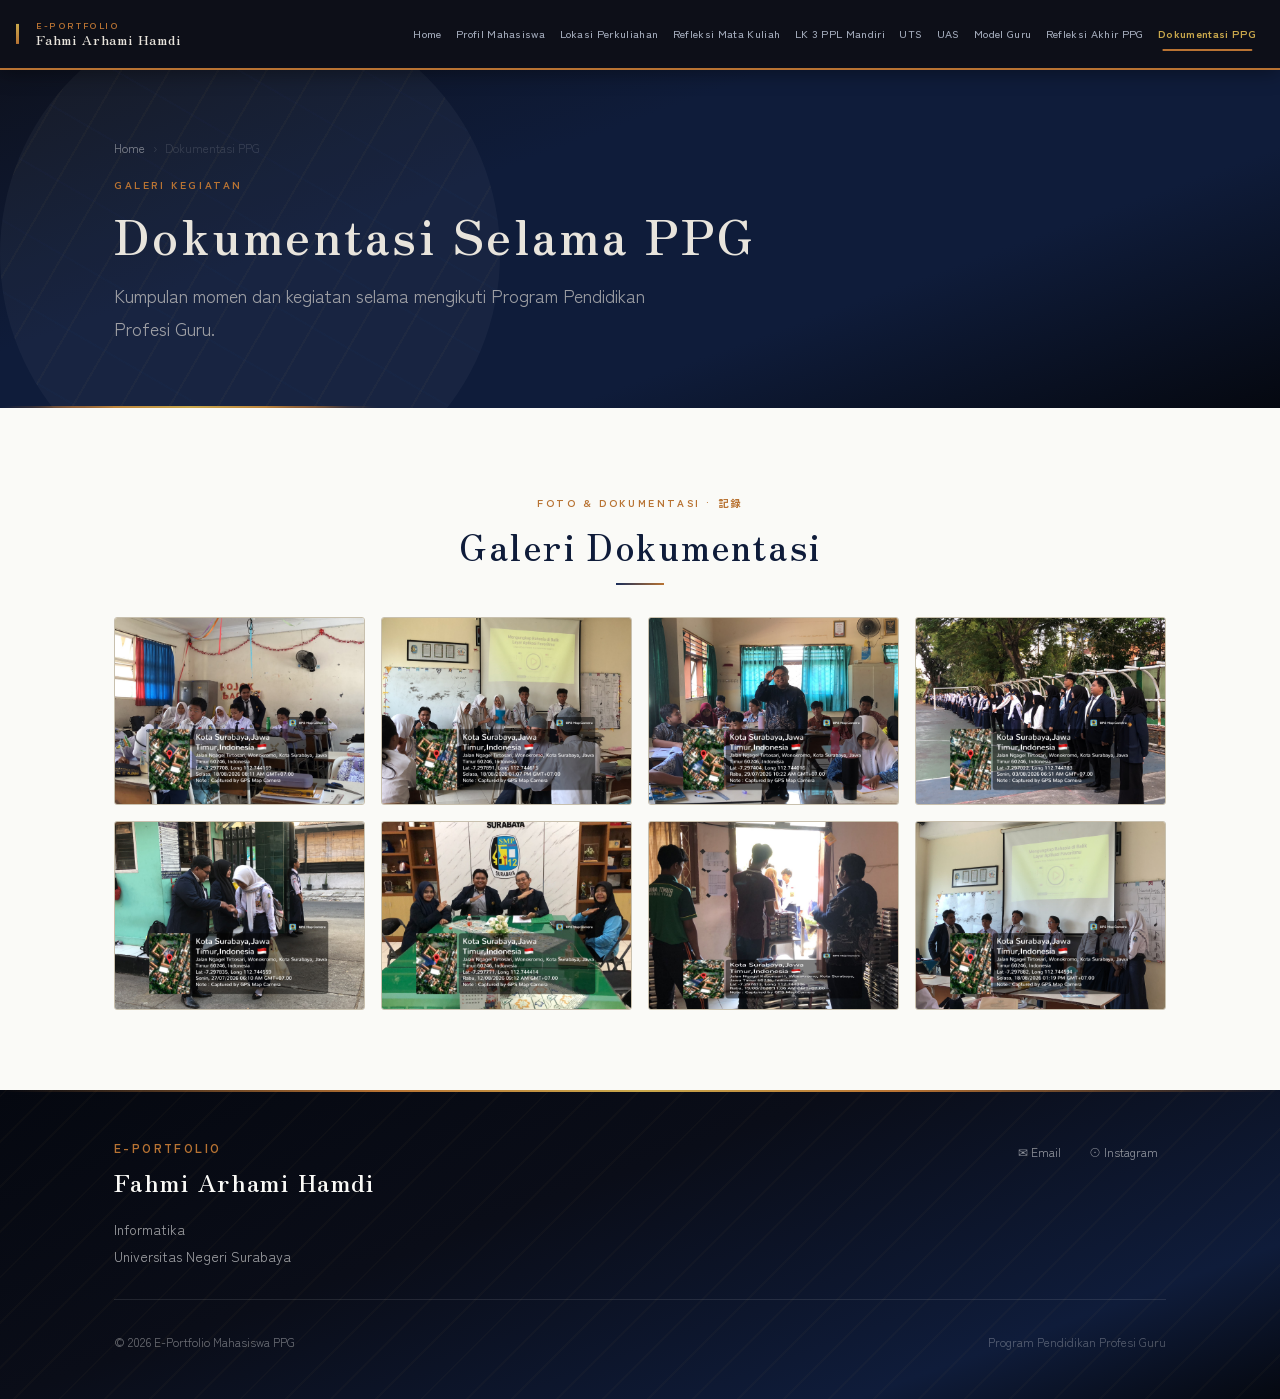
==== commit 4e92e67e: "penambahan menu baru" ====
--- a/dokumentasi.html
+++ b/dokumentasi.html
@@ -1,4 +1,4 @@
-<!DOCTYPE html>
+﻿<!DOCTYPE html>
 <html lang="id">
 <head>
   <meta charset="UTF-8" />
@@ -26,7 +26,9 @@
         <a href="refleksi.html"     class="navbar__link">Refleksi Mata Kuliah</a>
         <a href="lk3.html"          class="navbar__link">LK 3 PPL Mandiri</a>
         <a href="uts.html"          class="navbar__link">UTS</a>
+        <a href="uas.html"            class="navbar__link">UAS</a>
         <a href="model-guru.html"   class="navbar__link">Model Guru</a>
+        <a href="refleksi-akhir.html" class="navbar__link">Refleksi Akhir PPG</a>
         <a href="dokumentasi.html"  class="navbar__link active">Dokumentasi PPG</a>
       </nav>
       <button class="navbar__toggle" id="navToggle" aria-label="Buka menu" aria-expanded="false" aria-controls="navDrawer">
@@ -45,7 +47,9 @@
     <a href="refleksi.html"     class="navbar__link">Refleksi Mata Kuliah</a>
     <a href="lk3.html"          class="navbar__link">LK 3 PPL Mandiri</a>
     <a href="uts.html"          class="navbar__link">UTS</a>
+        <a href="uas.html"            class="navbar__link">UAS</a>
     <a href="model-guru.html"   class="navbar__link">Model Guru</a>
+        <a href="refleksi-akhir.html" class="navbar__link">Refleksi Akhir PPG</a>
     <a href="dokumentasi.html"  class="navbar__link active">Dokumentasi PPG</a>
   </nav>
 
--- a/css/japan.css
+++ b/css/japan.css
@@ -1107,28 +1107,28 @@
    NAVBAR — LEBAR & SPACING (8 menu)
    ============================================================ */
 
-/* Perlebar container navbar agar 8 menu tidak mepet */
+/* ── NAVBAR — 10 menu, seragam & tidak terpotong ── */
 .navbar__inner {
-  max-width: 1320px;
-  padding-inline: 1.25rem;
-}
-
-/* Kurangi gap antar link & padding tiap link */
+  max-width: 1440px;
+  padding-inline: 1rem;
+}
+
 .navbar__nav {
   gap: 0;
 }
 
 .navbar__link {
-  font-size: 0.72rem;
-  padding: var(--space-2) 0.55rem;
-  letter-spacing: 0.04em;
-}
-
-/* Kecilkan brand sedikit agar tidak makan tempat */
+  font-size: 0.68rem;
+  padding: var(--space-2) 0.45rem;
+  letter-spacing: 0.03em;
+  white-space: nowrap;
+}
+
 .navbar__brand-name {
-  font-size: 0.9rem;
+  font-size: 0.85rem;
 }
 
 .navbar__brand-top {
-  font-size: 0.58rem;
-}
+  font-size: 0.55rem;
+  letter-spacing: 0.18em;
+}
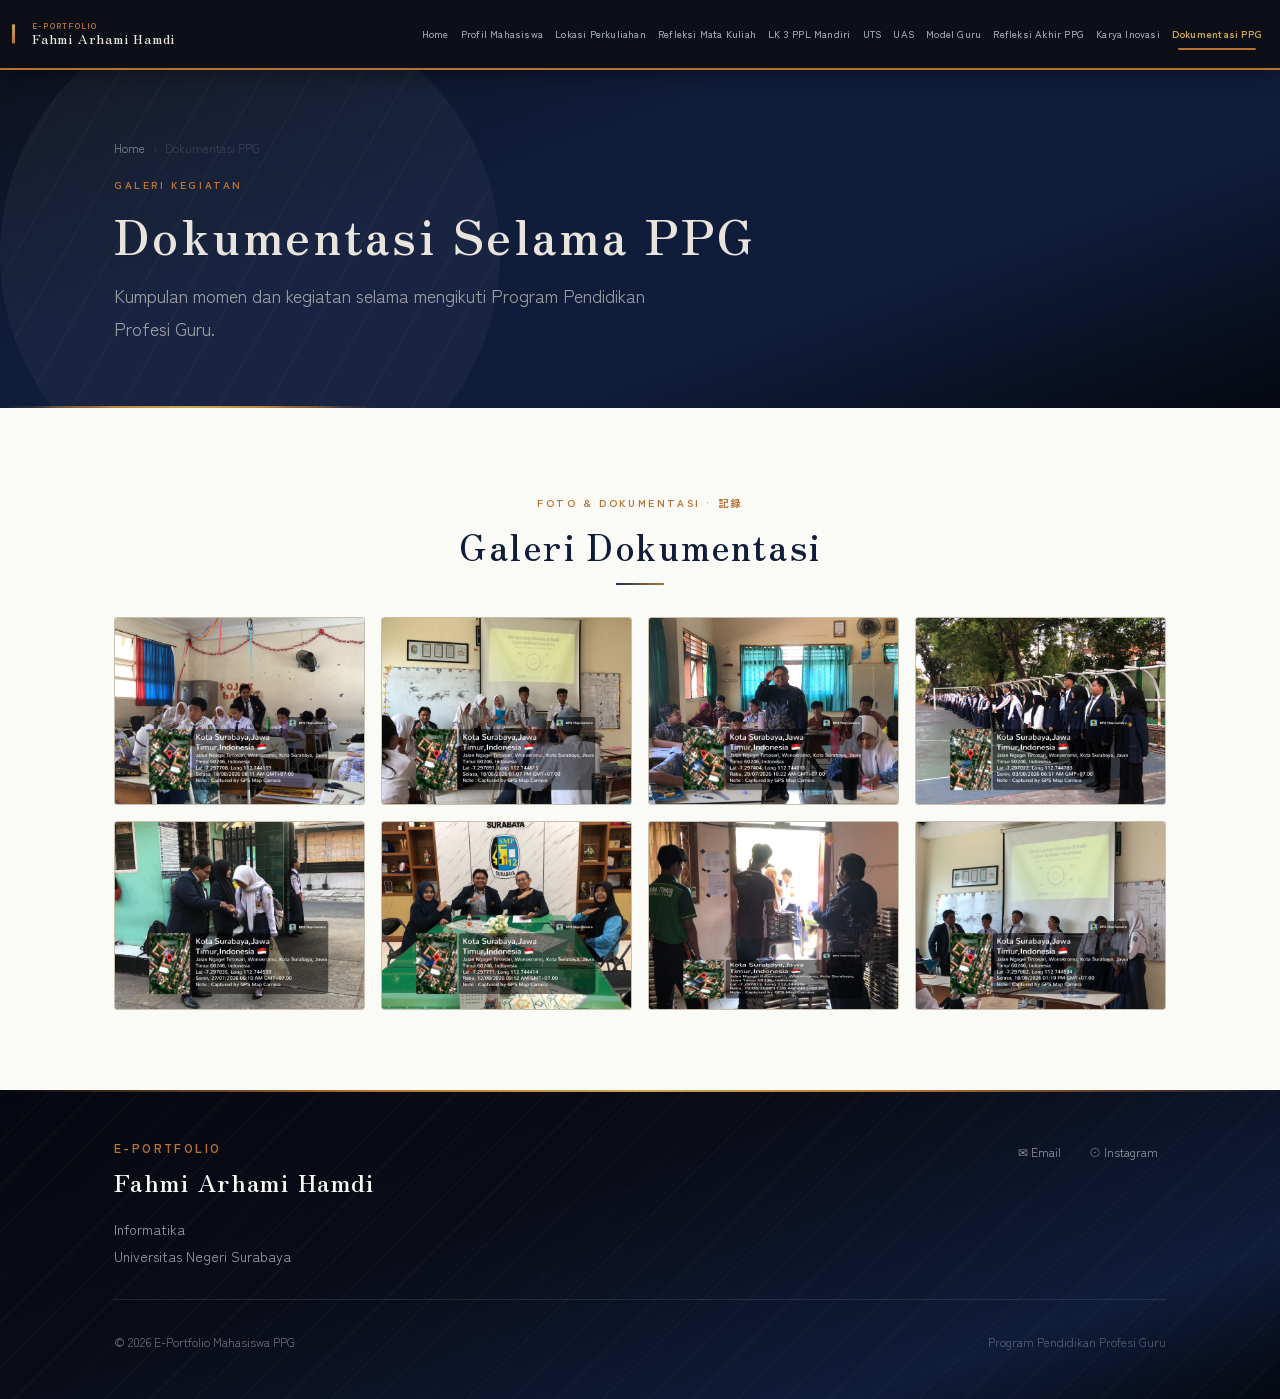
==== commit f27bcaa1: "update menu karya inovasi" ====
--- a/dokumentasi.html
+++ b/dokumentasi.html
@@ -29,6 +29,7 @@
         <a href="uas.html"            class="navbar__link">UAS</a>
         <a href="model-guru.html"   class="navbar__link">Model Guru</a>
         <a href="refleksi-akhir.html" class="navbar__link">Refleksi Akhir PPG</a>
+        <a href="karya-inovasi.html"   class="navbar__link">Karya Inovasi</a>
         <a href="dokumentasi.html"  class="navbar__link active">Dokumentasi PPG</a>
       </nav>
       <button class="navbar__toggle" id="navToggle" aria-label="Buka menu" aria-expanded="false" aria-controls="navDrawer">
@@ -50,7 +51,8 @@
         <a href="uas.html"            class="navbar__link">UAS</a>
     <a href="model-guru.html"   class="navbar__link">Model Guru</a>
         <a href="refleksi-akhir.html" class="navbar__link">Refleksi Akhir PPG</a>
-    <a href="dokumentasi.html"  class="navbar__link active">Dokumentasi PPG</a>
+    <a href="karya-inovasi.html"   class="navbar__link">Karya Inovasi</a>
+        <a href="dokumentasi.html"  class="navbar__link active">Dokumentasi PPG</a>
   </nav>
 
   <main id="main-content">
--- a/css/japan.css
+++ b/css/japan.css
@@ -1107,10 +1107,10 @@
    NAVBAR — LEBAR & SPACING (8 menu)
    ============================================================ */
 
-/* ── NAVBAR — 10 menu, seragam & tidak terpotong ── */
+/* ── NAVBAR — 11 menu, seragam & tidak terpotong ── */
 .navbar__inner {
-  max-width: 1440px;
-  padding-inline: 1rem;
+  max-width: 1520px;
+  padding-inline: 0.75rem;
 }
 
 .navbar__nav {
@@ -1118,17 +1118,17 @@
 }
 
 .navbar__link {
-  font-size: 0.68rem;
-  padding: var(--space-2) 0.45rem;
-  letter-spacing: 0.03em;
+  font-size: 0.63rem;
+  padding: var(--space-2) 0.38rem;
+  letter-spacing: 0.02em;
   white-space: nowrap;
 }
 
 .navbar__brand-name {
-  font-size: 0.85rem;
+  font-size: 0.82rem;
 }
 
 .navbar__brand-top {
-  font-size: 0.55rem;
-  letter-spacing: 0.18em;
-}
+  font-size: 0.52rem;
+  letter-spacing: 0.15em;
+}
